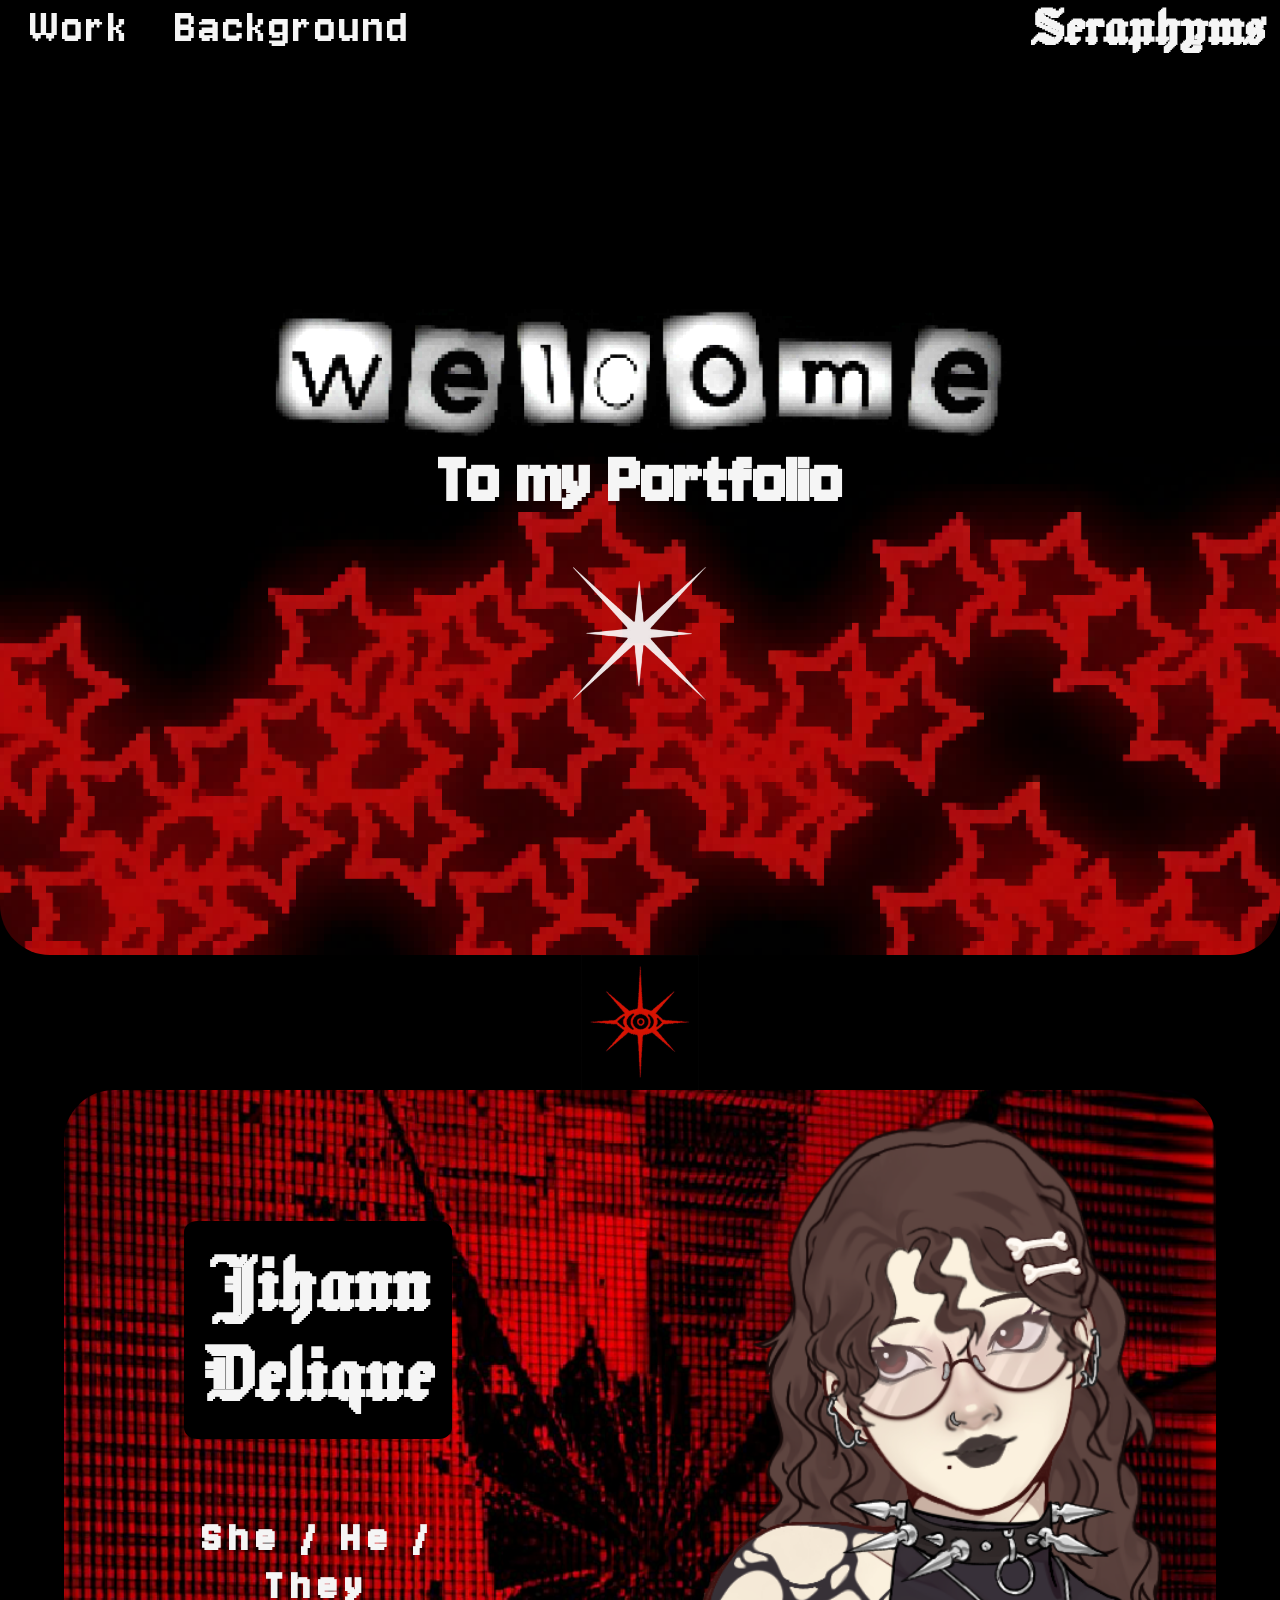
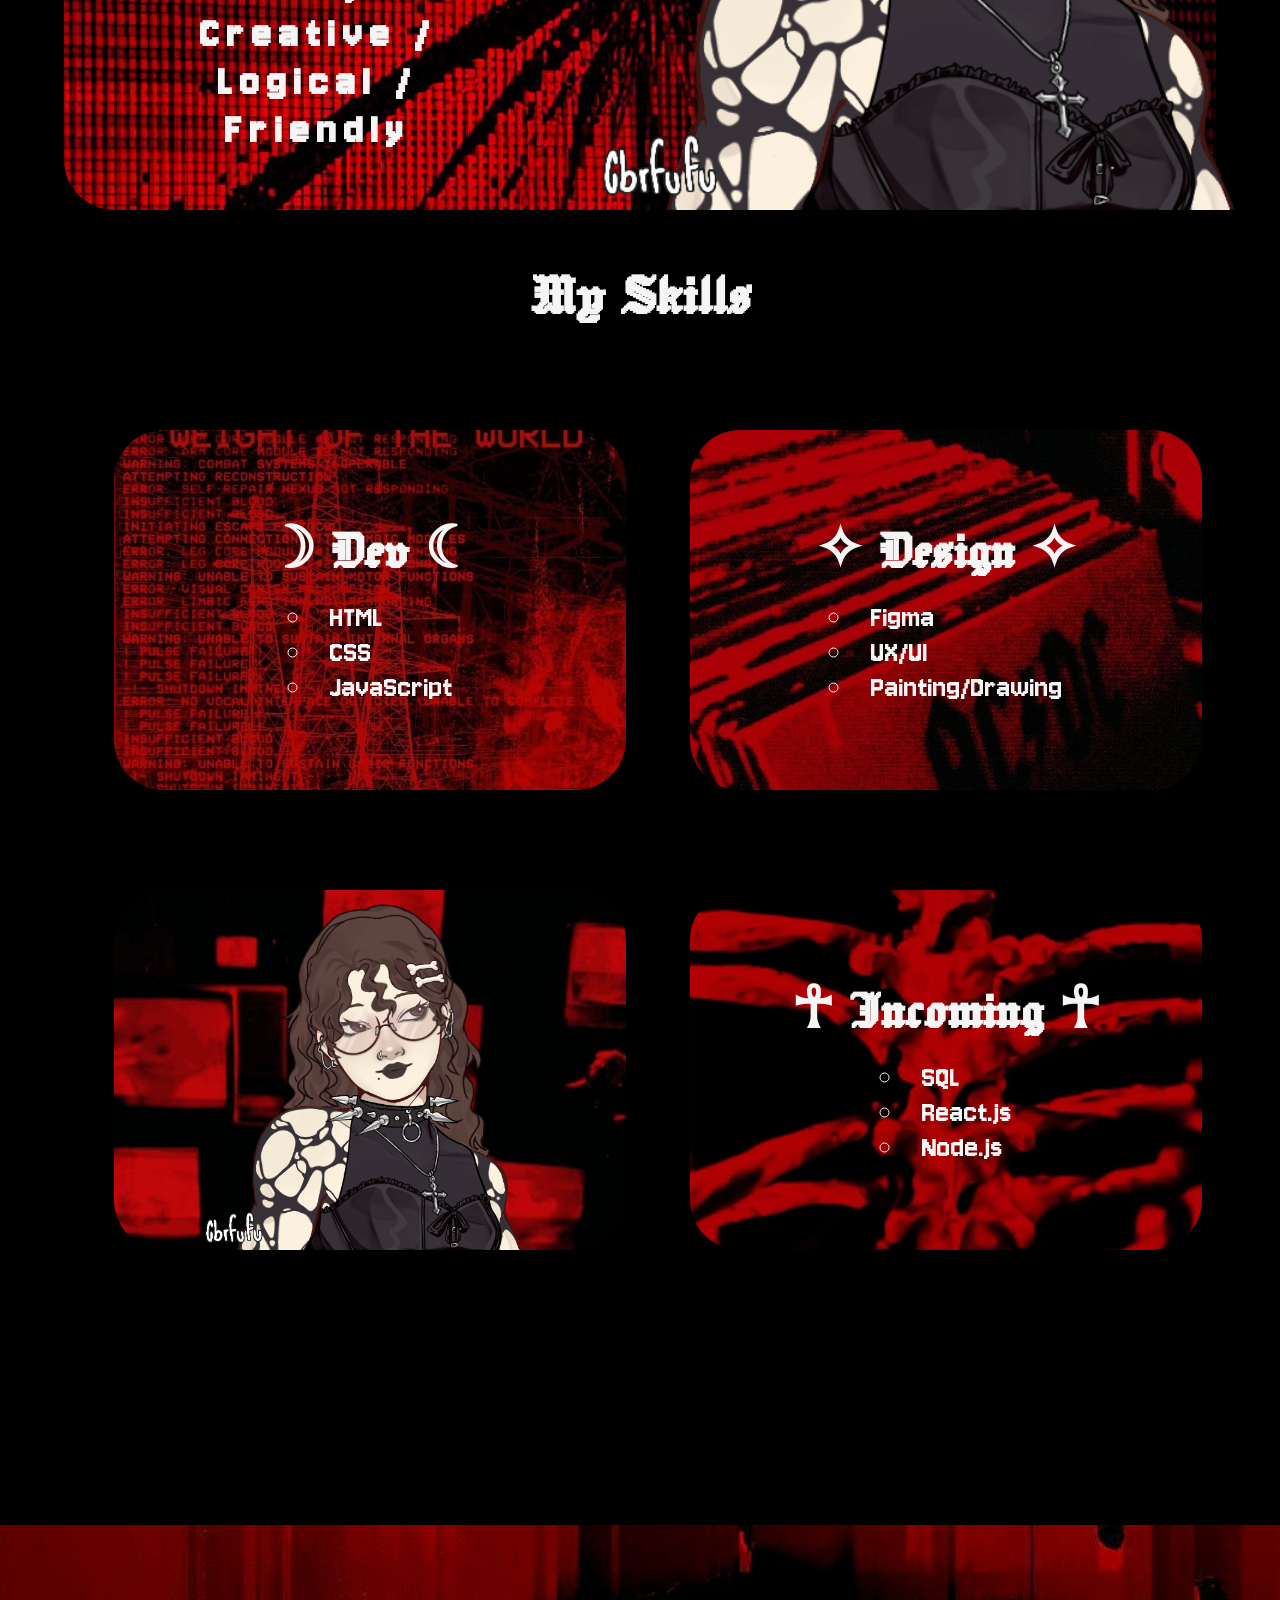
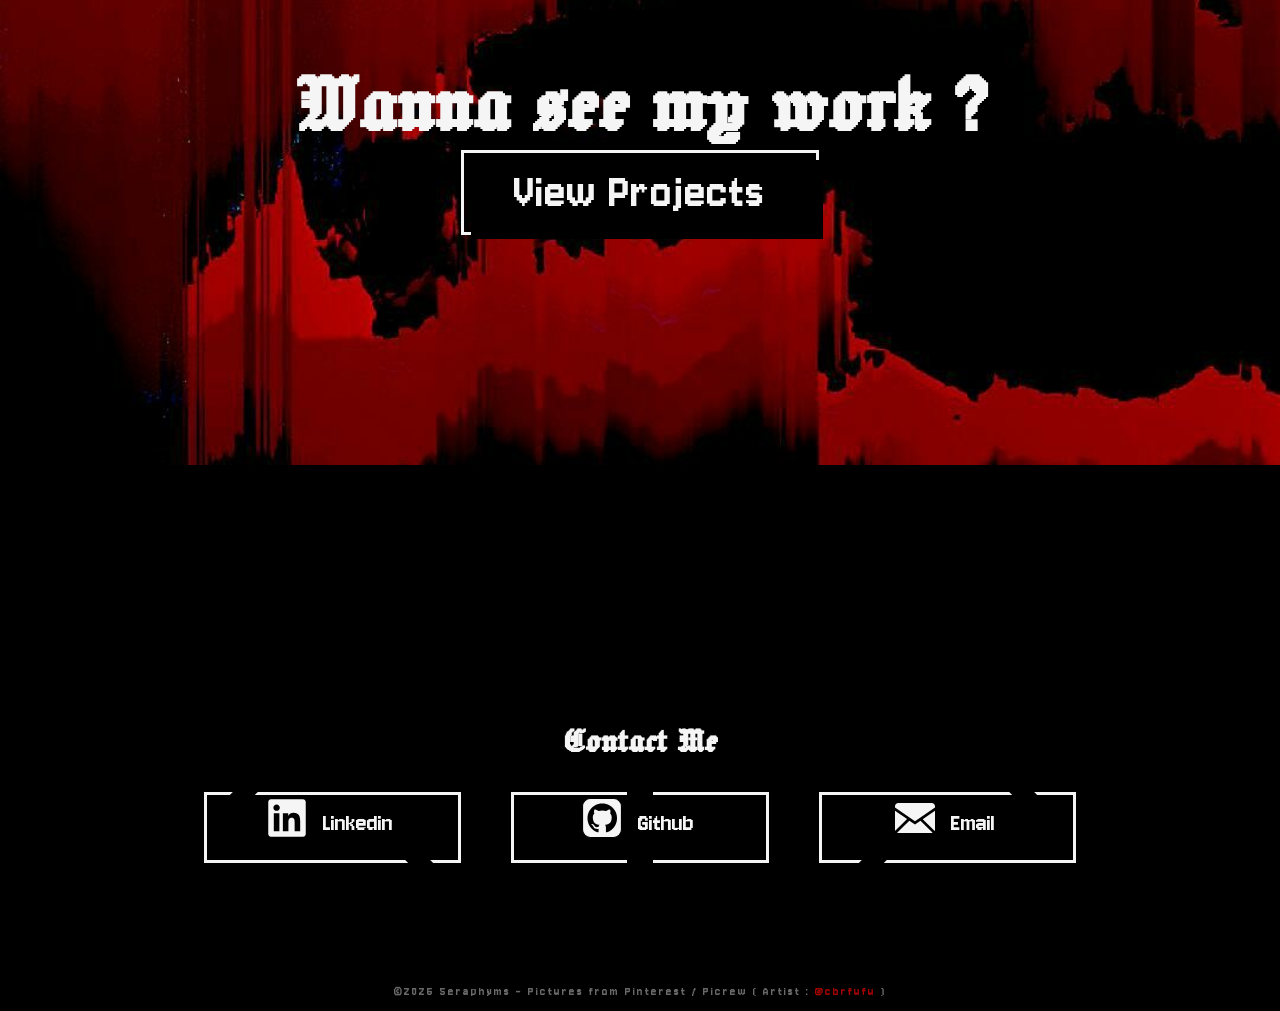
==== home.html @ a2254090 "Well its been a time" ====
<!DOCTYPE html>
<html lang="en">
<head>
    <meta charset="UTF-8">
    <meta name="viewport" content="width=device-width, initial-scale=1.0">
    <link rel="stylesheet" href="home.css">
    <link rel="shortcut icon" href="Img/Star.png" type="image/png">
    <link rel="preconnect" href="https://fonts.googleapis.com">
     <link rel="preconnect" href="https://fonts.gstatic.com" crossorigin>
    <link href="https://fonts.googleapis.com/css2?family=Jersey+10&family=Jersey+25&family=Tiny5&display=swap" rel="stylesheet">
    <title>Welcome</title>
</head>
<body>
    <nav>
        <div>
            <button class="nav-button">Work</button>
            <button class="nav-button">Background</button>
        </div>

        <h1>Seraphyms</h1>
    </nav>

    <section id="intro">
        <img src="Img/background/WelcomeV3.png" alt="">
        <h1>To my Portfolio</h1>
        <img id="star" src="Img/Star.png" alt="">
    </section>

    <div class="divider"></div>

    <section id="presentation">
        <div id="presentation-text">
            <h2>Jihann Delique</h2>
            <h3>She / He / They </h3>
            <h3>Creative / Logical / Friendly</h3>
        </div>
        <div id="presentation-image">
            <img src="Img/MoiV1.png" alt="">
        </div>
    </section>
    
    <section id="skills">
            <h2>My Skills</h2>
            <div id="mySkills">
            <div class="container">

                <h3>☽ Dev ☾</h3>
                <ul>
                    <li>HTML</li>
                    <li>CSS</li>
                    <li>JavaScript</li>
                </ul>

            </div>
            <div class="container">
                <h3>✧ Design ✧</h3>
                <ul>
                    <li>Figma</li>
                    <li>UX/UI</li>
                    <li>Painting/Drawing</li>
                </ul>

            </div>

            <div class="container">
                <img src="Img/MoiV2.png" alt="">
            </div>
            <div class ="container">
                <h3>☥ Incoming ☥</h3>
                <ul>
                    <li>SQL</li>
                    <li>React.js</li>
                    <li>Node.js</li>
                </ul>
            </div>
    </section>
    
    <section id="work">
        <div>
        <h2>Wanna see my work ?</h2>
        <button type="button" class="work-btn" onclick="window.location.href='work.html'">View Projects</button>
        </div>
    </section>

    <section id="contact">
        <h2>Contact Me</h2>
        <div id="contact-div">

        <a href="" class="contact-btn">
            <img src="Img/Linkedin.svg"></img>
        Linkedin
        </a>

        <a href="" class="contact-btn">
            <img src="Img/Github.svg"></img>
        Github
        </a>

        <a href="" class="contact-btn">
            <img src="Img/Email.svg"></img>
        Email
        </a>
        </div>
    </section>

    <footer>
    <p>©2026 Seraphyms - Pictures from Pinterest / Picrew ( Artist : <a href="https://www.instagram.com/cbrfufu/?hl=fr" target="_blank">@cbrfufu</a> )</p>
    </footer>
</body>
</html>
---- home.css ----
@import url('https://fonts.googleapis.com/css2?family=Barrio&family=Rubik+80s+Fade&display=swap');
@import url('https://fonts.googleapis.com/css2?family=Jim+Nightshade&display=swap');
@import url('https://fonts.googleapis.com/css2?family=Jersey+10&display=swap');
@import url('https://fonts.googleapis.com/css2?family=Iceberg&display=swap');
@import url('https://fonts.googleapis.com/css2?family=Jacquard+24&display=swap');


html, body{
    background-color: black;
    color: #f5f5f5;
    font-family: "Jacquard 24", sans-serif;
    padding: 0%;
    margin: 0%;
     font-size: 2vw;
}

/*Diviseur*/
.divider{
    height: 15vh;
    background-image: url(Img/background/starry.jpg);
    background-position: center center;
    background-size: contain;
    background-repeat: no-repeat;
}


/*Nav*/
nav{
    height: 5vh;
    display: flex;
    justify-content: space-between;
    align-items: center;
    padding: 5px 15px;
}

nav h1{
    font-size: 60px;
}

nav div{
    display: flex;
    gap: 20px;
    align-items: center;
}

.nav-button{
  font-size: 50px;
  font-family: "Jersey 10", sans-serif;
  color: #f5f5f5;
  letter-spacing: 3px;
  padding: 3px 10px 3px 15px;
  border:none;
  cursor: pointer;
  position: relative;
  background-color: rgba(0, 0, 0, 0);
  &:hover {
    animation: pulse 0.2s;
    color: #a10202;
}
}

/*Introduction*/
    #intro{
        display: flex;
        flex-direction: column;
        align-items: center;
        justify-content: center;
        height: 100vh;
        background-image: url(Img/background/StarWaves.png);
        background-repeat:repeat-x;
        background-size: auto 70%;   /* largeur 100%, hauteur 50% */
        background-position: bottom center; /* collé en bas */
        border-radius:0 0 50px 50px ;
    }

    #intro h1{
        font-size:6vw;
        margin: 0;
        font-family: "Jersey 10", sans-serif;
    }

    #intro img:first-child{
        height: auto;
        width: 60vw;
        margin-bottom: 0;
        filter: brightness(250%);
    }
    #star{
        width: 15vh;
        margin-top: 5vh;
        height: auto;
        filter: opacity(90%);
        animation: rotation 7s linear infinite;
    }
    
    @keyframes rotation {
        from {
            transform: rotate(0deg);
        }
        to {
            transform: rotate(360deg);
        }
    }

/*Presentation*/
#presentation{
    display: flex;
    align-items: center;
    justify-content: space-between;
    height: 80vh;
    background-image: url(/Img/background/BrokenGlass.png);
    background-size: cover;
    border-radius:50px;
    padding: 0%;
    margin: 0 5% 5vh 5%;
}

#presentation-text{
    padding: 50px;
    margin: 70px;
    text-align: center;
}

#presentation-text h2{
    font-size: 7vw;
    background-color: black;
    padding: 1.5vw;
    padding-right: 1.5vw;
    border-radius: 5%;
}

#presentation-text h3{
    font-size: 3.5vw;
    margin: 0;
    font-family: "Jersey 10", sans-serif;
    letter-spacing: 8px;
  /*  -webkit-text-stroke: #1a1a1a;
    -webkit-text-stroke-width: 5px;
*/
}

#presentation-image{
    display: flex;
        
}

#presentation-image img{
    width: auto;
    height: 80vh;
    border-radius: 50px;
}

/*Skilsssssss*/
#skills{
    text-align: center;
}

#skills h2{
    font-size: 5vw;
    padding-bottom: 0%;
}

#mySkills{
    display:grid;
    justify-content: center;
    align-items: center;
    grid-template-columns: 45vw 45vw;
}

.container{
    display:flex;
    flex-direction: column;
    justify-content: center;
    align-items: center;
    margin: 50px;
    width: 40vw;
    height: 40vh;
    border-radius: 50px;
    background-image: url(Img/background/BonesV3.jpg);
    background-repeat: no-repeat;
    background-size: cover;
}

.container h3{
    font-size: 4.5vw;
    margin: 0;
    margin-bottom: 2vh;
}

.container ul{
    list-style:circle inside;
    padding: 0;
    margin: 0;
    font-size: 2.5vw;
    text-align: left;
    font-family: "Jersey 10", sans-serif;
}

.container img{
    width: auto;
    height: 40vh;
}

.container:first-of-type{
    background-image: url(Img/background/ManBug.jpg);
    text-align: right;
}

.container:nth-of-type(2){
    background-image: url(Img/background/ACDC.jpg);
}

.container:nth-of-type(3){
    background-image: url(Img/background/tv.jpg);
    background-color: none;
}

/*Workkk*/
#work{
    display: flex;
    align-items: center;
    justify-content: center;
    background-image: url(Img/background/glitchy\ backlground.jpg);
    background-position: center bottom;
    background-size: cover;
    height:60vh;
    width: 100vw;
    margin-top: 25vh;
    margin-bottom: 25vh;
}

#work div{
    display: flex;
    flex-direction: column;
    align-items: center;
    height: 30vh;
    width: 70vw;
}

#work h2 {
    font-size: 7vw;
    margin: 0;
}

.work-btn {
  font-size: 50px;
  font-family: "Jersey 10", sans-serif;
  color: #f5f5f5;
  font-weight: 200;
  letter-spacing: 1px;
  padding: 13px 50px 13px;
  outline: 0;
  border: 3px solid #f5f5f5;
  cursor: pointer;
  position: relative;
  z-index: 1;
  background-color: rgba(0, 0, 0, 0);
  &::after {
    content: "";
    background-color: #000000;
    width: 100%;
    z-index: -1;
    position: absolute;
    height: 100%;
    top: 7px;
    left: 7px;
    transition: 0.2s;
  }
  &:hover::after {
    top: -7px;
    left: -7px;
  }
}






/*Contact !!*/
#contact{
    display: flex;
    flex-direction: column;
    align-items: center;
}

#contact-div{
    width: 100vw;
    height: 20vh;
    display: flex;
    justify-content: center;
    gap: 50px;
}


.contact-btn {
  position: relative;
  background: none;
  height: 50px;
  width: 200px;
  color: #f5f5f5;
  text-align: center;
  text-decoration: none;
  font-family: "Jersey 10", sans-serif;
  border: 3px solid #f5f5f5;
  padding: 0.3em 1em;
  &::before {
    content: "";
    display: block;
    position: absolute;
    width: 10%;
    background: #000000;
    height: 0.3em;
    right: 80%;
    top: -0.25em;
    transform: skewX(-45deg);
    -webkit-transition: all 0.45s cubic-bezier(0.86, 0, 0.07, 1);
    transition: all 0.45s cubic-bezier(0.86, 0, 0.07, 1);
  }
  &::after {
    content: "";
    display: block;
    position: absolute;
    width: 10%;
    background: #000000;
    height: 0.3em;
    left: 80%;
    bottom: -0.25em;
    transform: skewX(45deg);
    -webkit-transition: all 0.45 cubic-bezier(0.86, 0, 0.07, 1);
    transition: all 0.45s cubic-bezier(0.86, 0, 0.07, 1);
  }
  &:hover {
    color: #a10202;
    &::before {
      right: 15%;
    }
    &::after {
      left: 15%;
    }
  }
}

.contact-btn:nth-of-type(2){
    &::before {
        transform: skewX(0deg);
        right :45%;
     }
    &::after {
        transform: skewX(0deg);
        left: 45%;
      }
    &:hover {
        &::before {
          right: 15%;
        }
        &::after {
          left: 15%;
        }
      }
}

.contact-btn:last-of-type{
    &::before {
        transform: skewX(45deg);
        right :15%;
     }
    &::after {
        transform: skewX(-45deg);
        left: 15%;
      }
    &:hover {
        &::before {
          right: 80%;
        }
        &::after {
          left: 80%;
        }
      }
}


.contact-btn img {
  width: 40px;
  height: 40px;
  margin: -5px 10px -8px -5px;
}

/*footer :3 */ 
footer{
    display: flex;
    justify-content: center;
    font-size: 1.5vw;
}

footer p{
    color: #686868;
    font-family: "Jersey 10", sans-serif;
    font-size: 1vw;
    letter-spacing: 2px;
}

footer a{
    color: #a10202;
    text-decoration: none;
    &:hover {
        animation: pulse 1.5s infinite;
    }
}


/*Animations*/
@keyframes pulse {
    0% {
        transform: scale(1);
    }
    50% {
        transform: scale(1.1);
    }
    100% {
        transform: scale(1);
    }
}
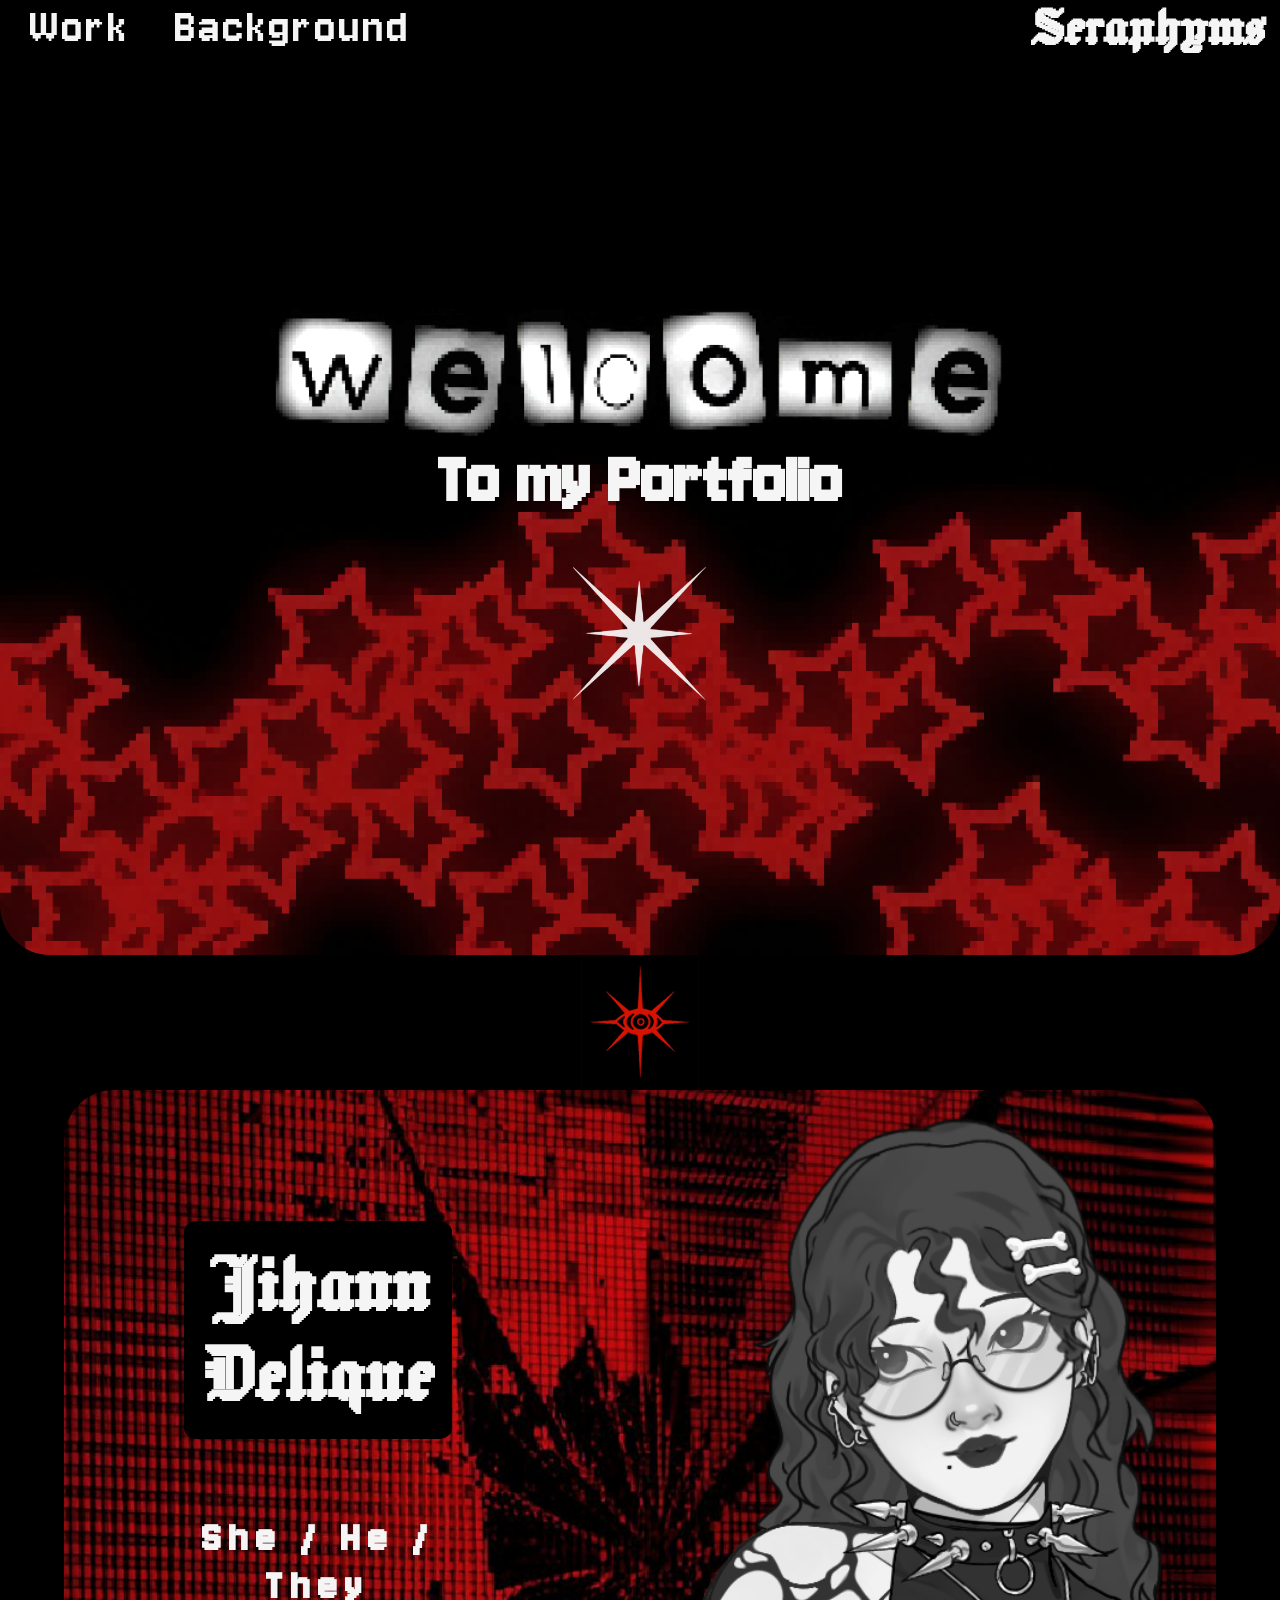
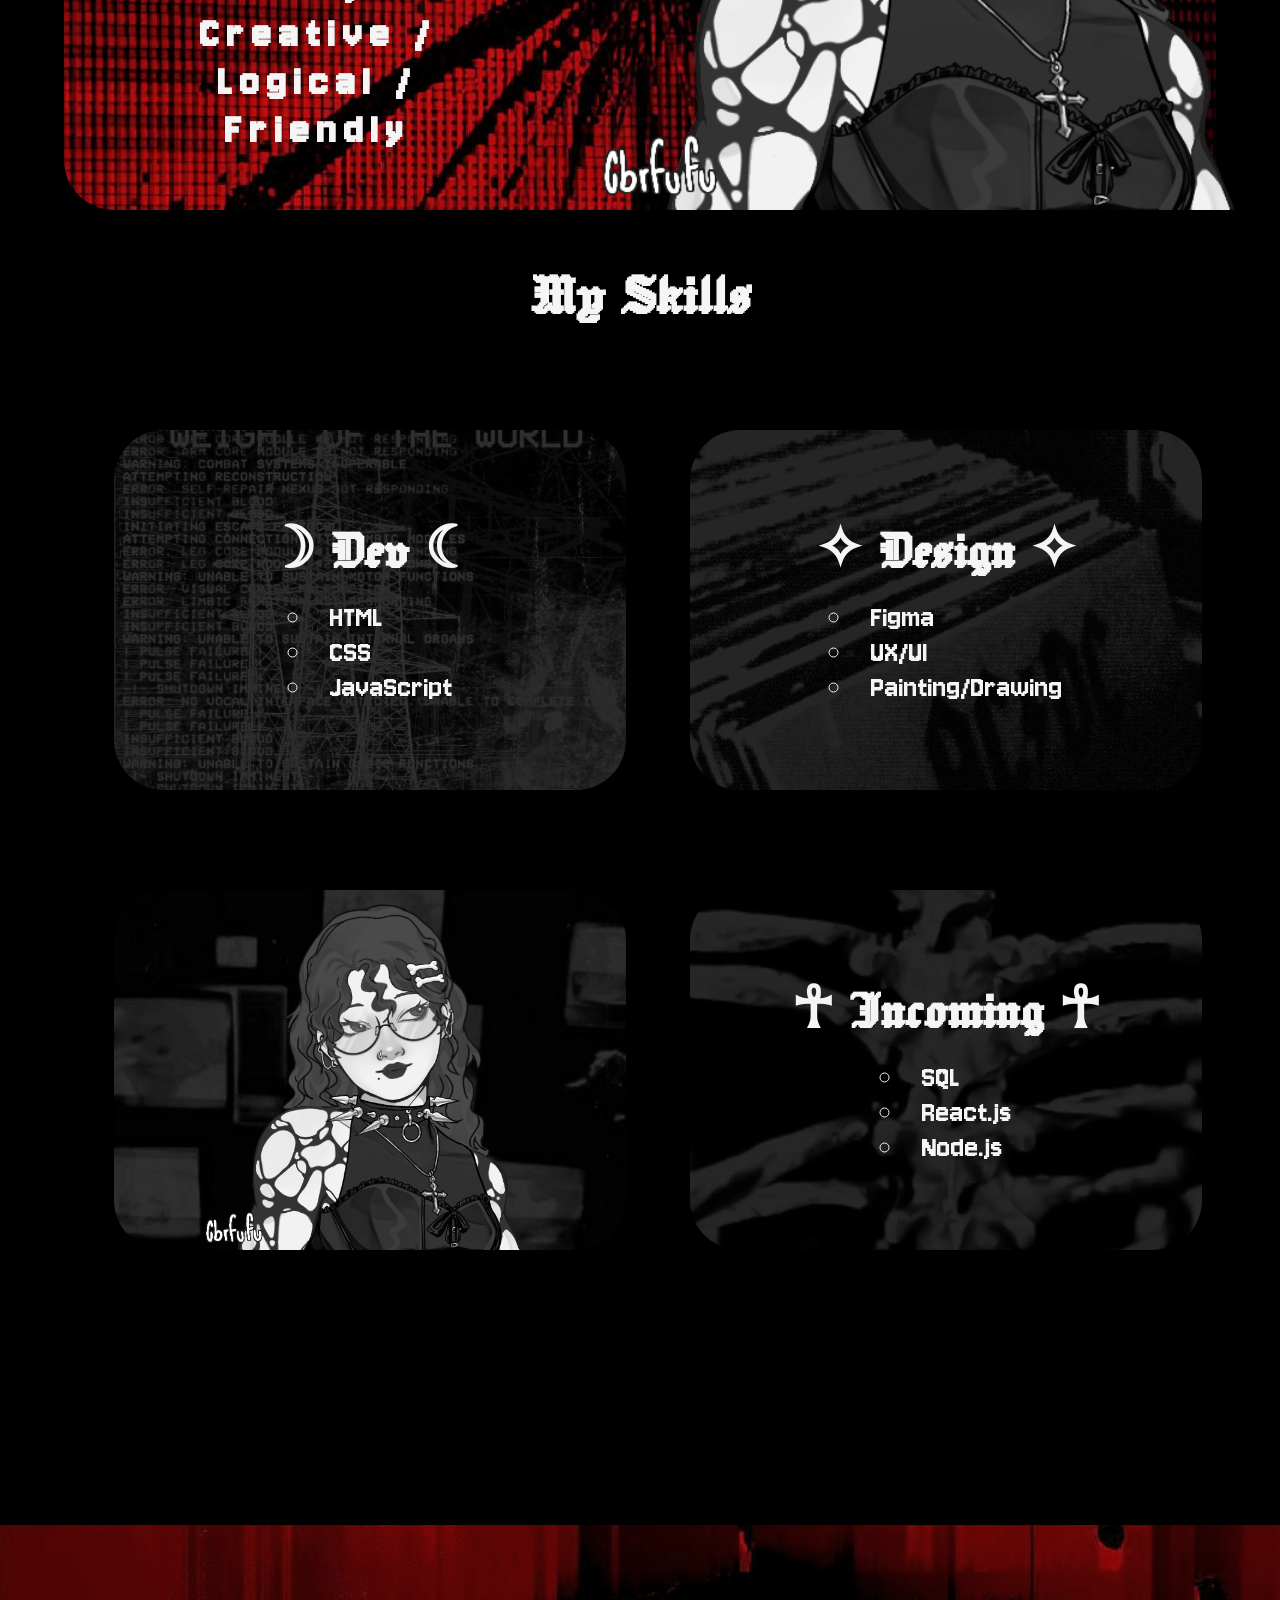
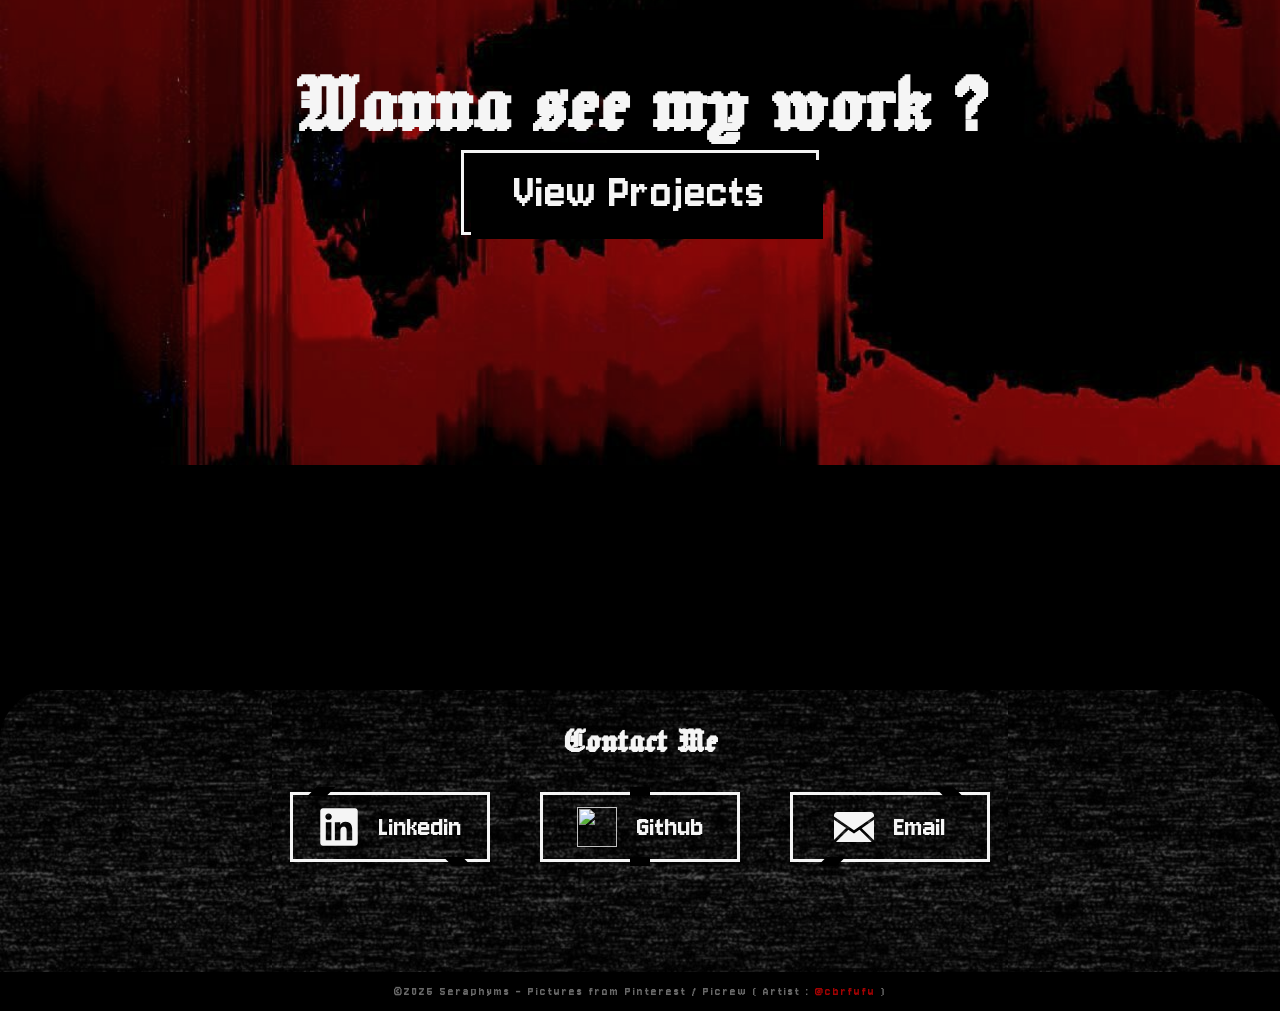
==== commit 3b6b044f: "ghv" ====
--- a/home.html
+++ b/home.html
@@ -7,6 +7,7 @@
     <link rel="shortcut icon" href="Img/Star.png" type="image/png">
     <link rel="preconnect" href="https://fonts.googleapis.com">
      <link rel="preconnect" href="https://fonts.gstatic.com" crossorigin>
+     <script src="home.js" defer></script>
     <link href="https://fonts.googleapis.com/css2?family=Jersey+10&family=Jersey+25&family=Tiny5&display=swap" rel="stylesheet">
     <title>Welcome</title>
 </head>
@@ -78,33 +79,49 @@
     <section id="work">
         <div>
         <h2>Wanna see my work ?</h2>
-        <button type="button" class="work-btn" onclick="window.location.href='work.html'">View Projects</button>
+        <button type="button" class="work-btn" id="work-button">View Projects</button>
         </div>
     </section>
 
     <section id="contact">
+        <div id="contact-div">
         <h2>Contact Me</h2>
-        <div id="contact-div">
+        <div id="contact-div-btn">
 
-        <a href="" class="contact-btn">
+        <button class="type1-btn"onclick="window.location.href='https://www.linkedin.com/in/jihann-delique/'">
             <img src="Img/Linkedin.svg"></img>
         Linkedin
-        </a>
+        </button>
 
-        <a href="" class="contact-btn">
-            <img src="Img/Github.svg"></img>
+        <button class="type1-btn mid" onclick="window.location.href='https://github.com/Seraphyms'">
+            <img src="Img/github.svg"></img>
         Github
-        </a>
+        </button>
 
-        <a href="" class="contact-btn">
+        <button class="type1-btn" onclick="window.location.href='mailto:jihann.delique@gmail.com'">
             <img src="Img/Email.svg"></img>
         Email
-        </a>
+        </button>
         </div>
     </section>
 
     <footer>
     <p>©2026 Seraphyms - Pictures from Pinterest / Picrew ( Artist : <a href="https://www.instagram.com/cbrfufu/?hl=fr" target="_blank">@cbrfufu</a> )</p>
     </footer>
+
+    <!--Notif au dessus de tout-->
+    <section id="notification-section" class="hidden">
+        <div id="notification">
+            <div id="notification-nav">
+                <button class="close-btn">X</button>
+            </div>
+            <h1>Choose your version</h1>
+            <div id="work-btns-div">
+                <button class="type1-btn" onclick="window.location.href='workClassic.html'"><img src="Img/WorkV1.svg">Work V1</button>
+                <button class="type1-btn closed"><img src="Img/InProgress.svg" alt="">In progress..</button>
+            </div>
+        
+        </div>
+    </section>   
 </body>
 </html>
--- a/home.css
+++ b/home.css
@@ -62,6 +62,7 @@
 /*Introduction*/
     #intro{
         display: flex;
+        filter: grayscale(20%);
         flex-direction: column;
         align-items: center;
         justify-content: center;
@@ -106,6 +107,7 @@
 #presentation{
     display: flex;
     align-items: center;
+    filter: grayscale(20%);
     justify-content: space-between;
     height: 80vh;
     background-image: url(/Img/background/BrokenGlass.png);
@@ -147,11 +149,13 @@
 #presentation-image img{
     width: auto;
     height: 80vh;
+    filter: grayscale(100%);
     border-radius: 50px;
 }
 
 /*Skilsssssss*/
 #skills{
+    
     text-align: center;
 }
 
@@ -169,6 +173,7 @@
 
 .container{
     display:flex;
+    filter:grayscale(100%);
     flex-direction: column;
     justify-content: center;
     align-items: center;
@@ -218,6 +223,7 @@
 /*Workkk*/
 #work{
     display: flex;
+    filter: grayscale(20%);
     align-items: center;
     justify-content: center;
     background-image: url(Img/background/glitchy\ backlground.jpg);
@@ -272,11 +278,6 @@
   }
 }
 
-
-
-
-
-
 /*Contact !!*/
 #contact{
     display: flex;
@@ -285,7 +286,18 @@
 }
 
 #contact-div{
+    display: flex;
+    flex-direction: column;
+    align-items: center;
+    background-image: url("/Img/background/snowtv.jpg");
+    background-repeat: repeat;
+    background-position: center center;
     width: 100vw;
+    border-radius: 50px 50px 0px 0px;
+}
+
+#contact-div-btn{
+    width: 100%;
     height: 20vh;
     display: flex;
     justify-content: center;
@@ -293,17 +305,20 @@
 }
 
 
-.contact-btn {
+.type1-btn{
   position: relative;
+  display: flex;
+  align-items: center;
+  justify-content: center;
   background: none;
-  height: 50px;
+  height: 70px;
   width: 200px;
   color: #f5f5f5;
   text-align: center;
   text-decoration: none;
   font-family: "Jersey 10", sans-serif;
+  font-size: 30px;
   border: 3px solid #f5f5f5;
-  padding: 0.3em 1em;
   &::before {
     content: "";
     display: block;
@@ -341,7 +356,7 @@
   }
 }
 
-.contact-btn:nth-of-type(2){
+.mid{
     &::before {
         transform: skewX(0deg);
         right :45%;
@@ -360,7 +375,7 @@
       }
 }
 
-.contact-btn:last-of-type{
+.type1-btn:nth-of-type(3), .closed{
     &::before {
         transform: skewX(45deg);
         right :15%;
@@ -380,10 +395,11 @@
 }
 
 
-.contact-btn img {
+.type1-btn img {
   width: 40px;
   height: 40px;
-  margin: -5px 10px -8px -5px;
+  margin-right: 20px;
+ 
 }
 
 /*footer :3 */ 
@@ -420,4 +436,59 @@
     100% {
         transform: scale(1);
     }
+}
+
+
+/*Notification!*/
+#notification-section{
+    position: fixed;
+    top: 0;
+    left: 0;
+    width: 100vw;
+    height: 100vh;
+    background-color: rgb(0, 0, 0, 0.8);
+    display: flex;
+    justify-content: center;
+    align-items: center;
+    z-index: 1000;
+}
+
+#notification{
+    display: flex;
+    background-color: #0f0f0f;
+    flex-direction: column;
+    justify-content:space-between;
+    height: 30vh;
+    width: 50vw;
+}
+
+#work-btns-div{
+    display: flex;
+    justify-content: space-around;
+}
+
+#work-btns-div button{
+    margin-top: 3vh;
+    height: 10vh;
+    width: 20vw;
+    font-size: 50px;
+    &::after {
+        background-color: #0f0f0f;
+    };
+    &::before {
+        background-color: #0f0f0f;
+    };
+    &:hover {
+        color: #f5f5f5;
+    };
+}
+
+.closed {
+    pointer-events: none;
+    filter: brightness(50%);
+}
+
+/*Hidden*/
+.hidden {
+    display: none!important;
 }
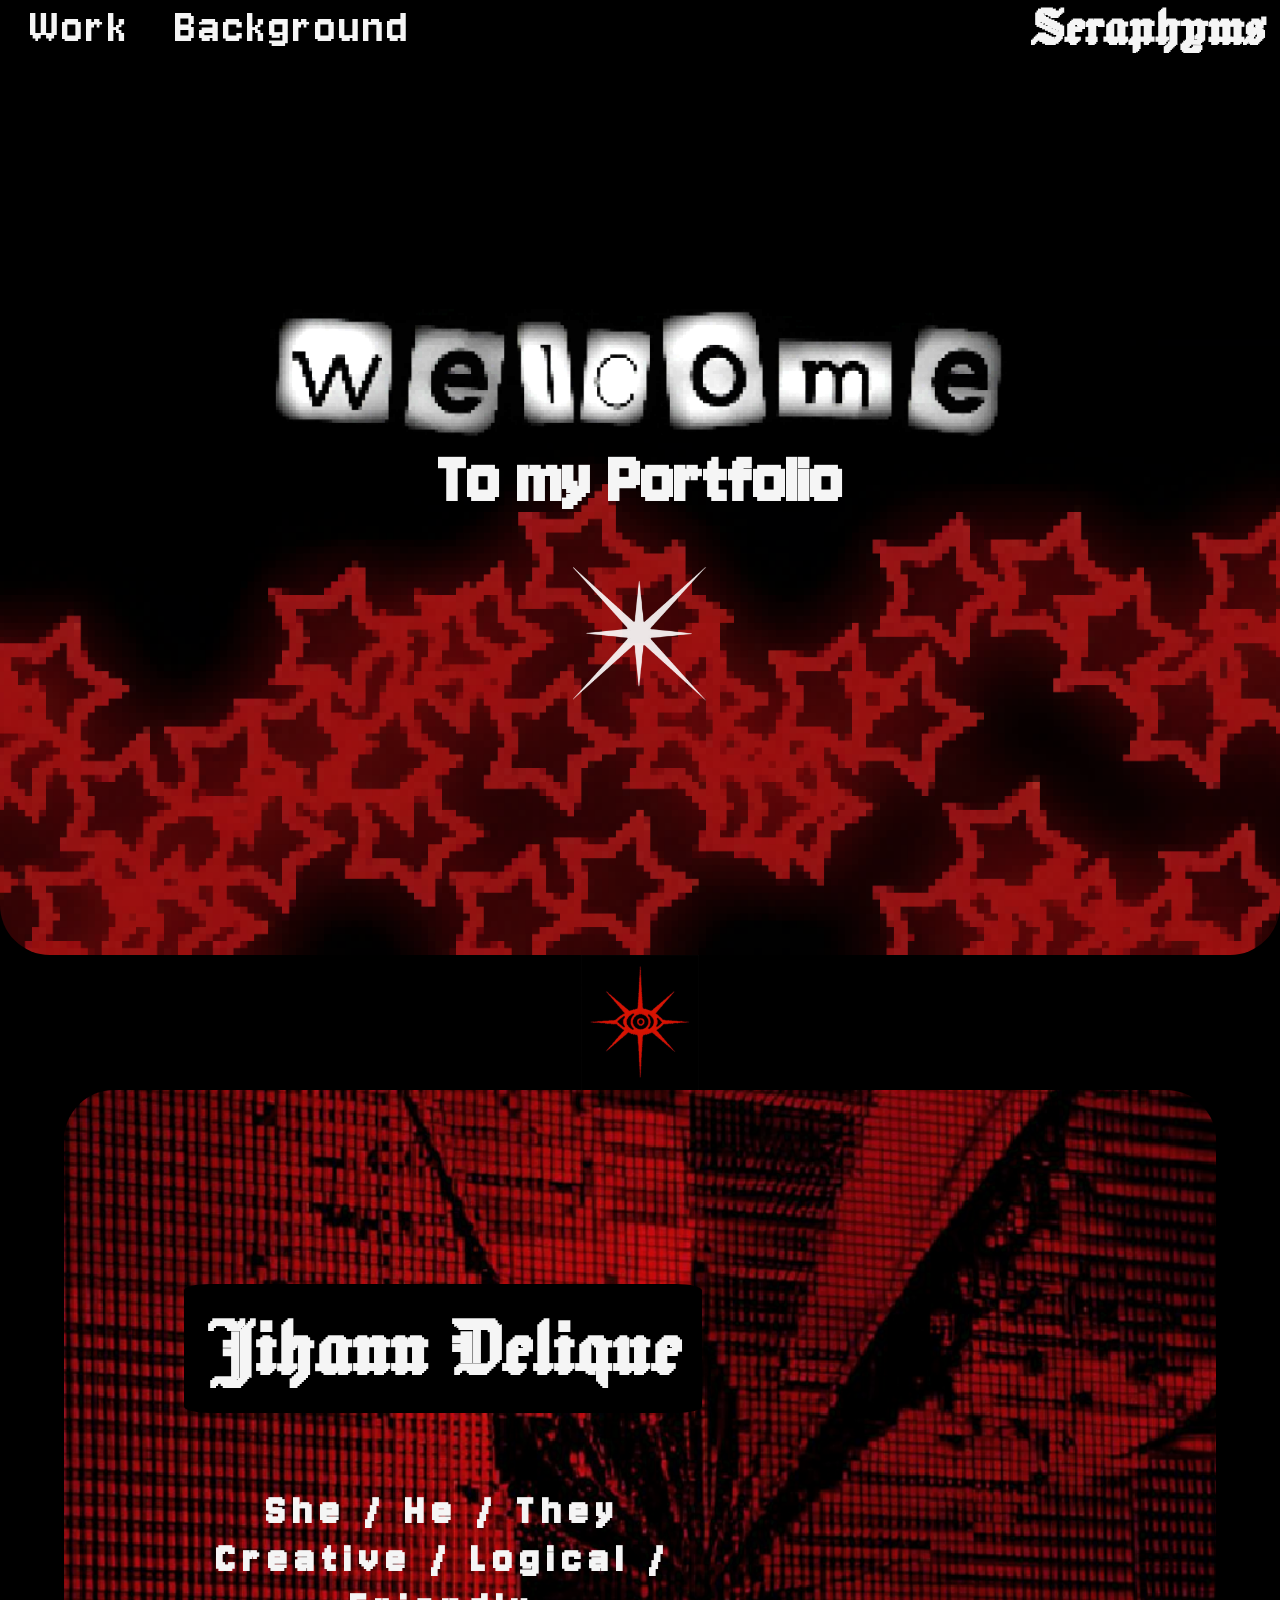
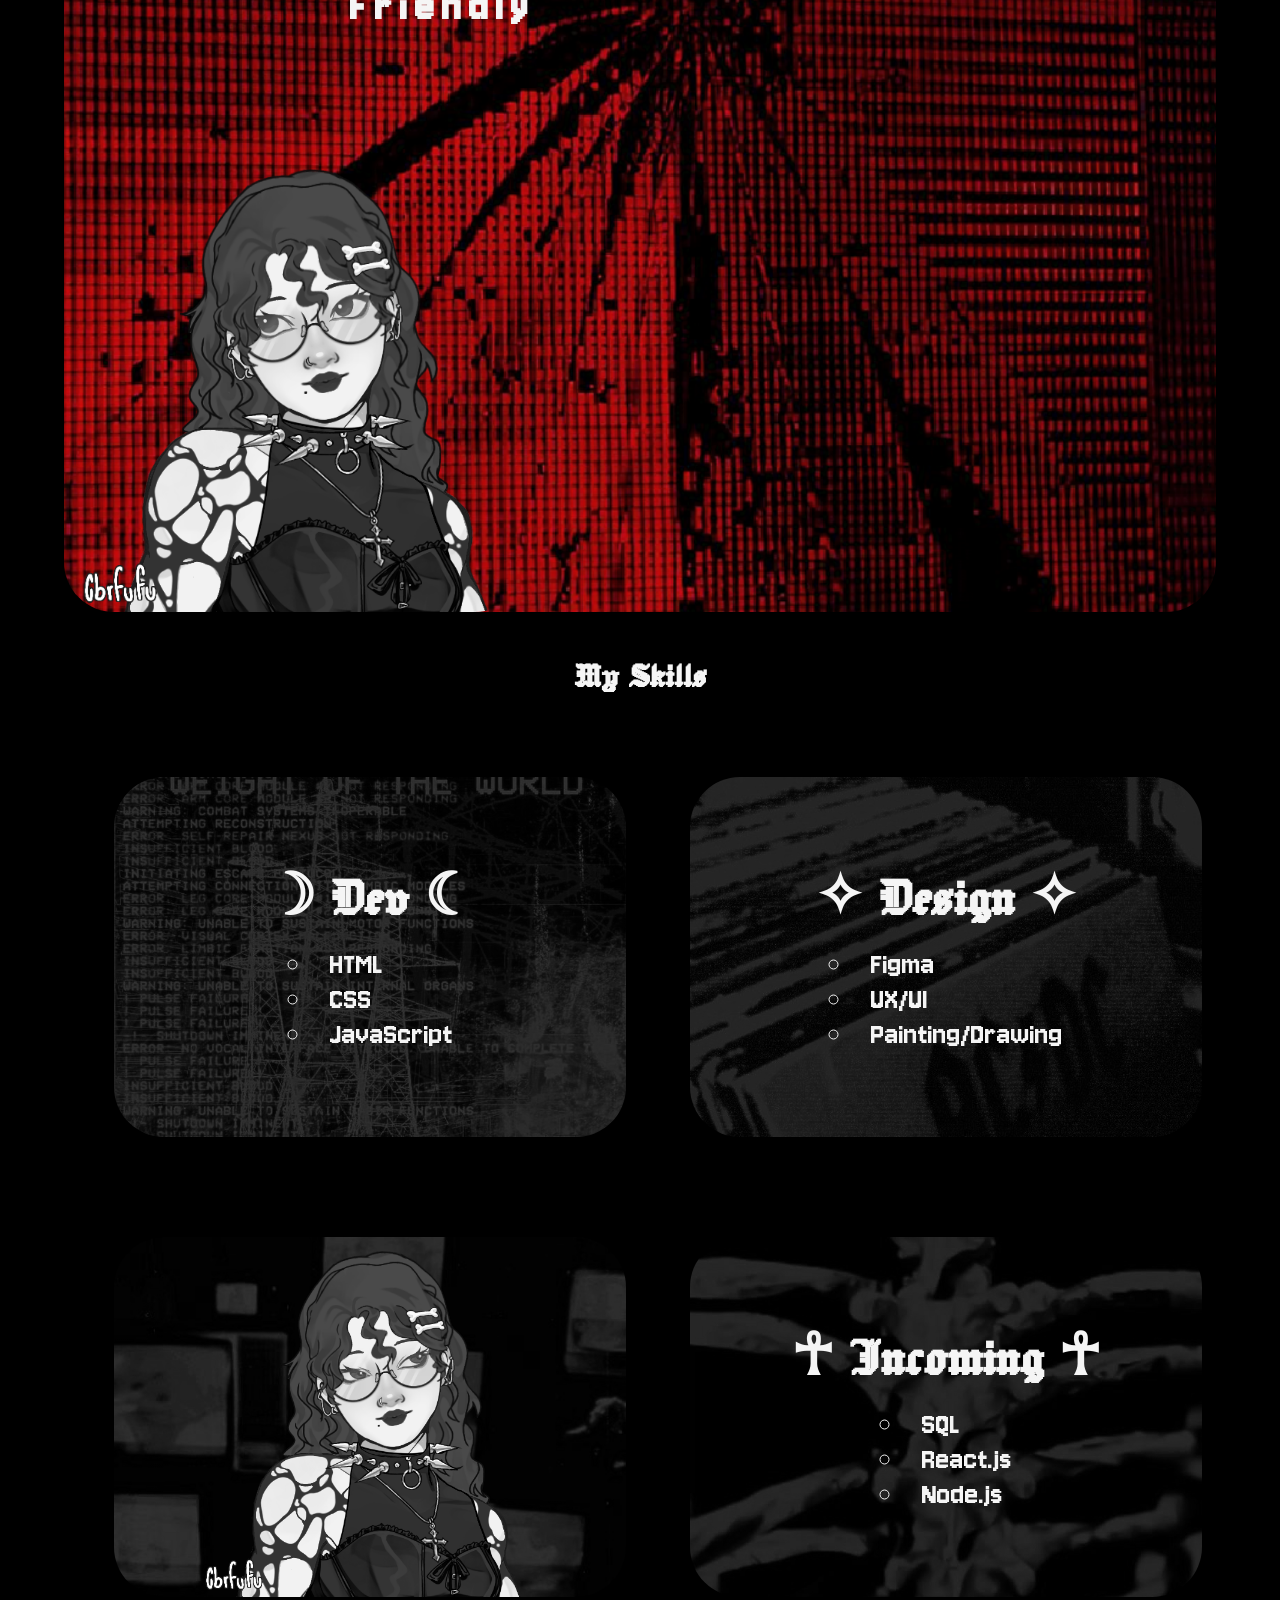
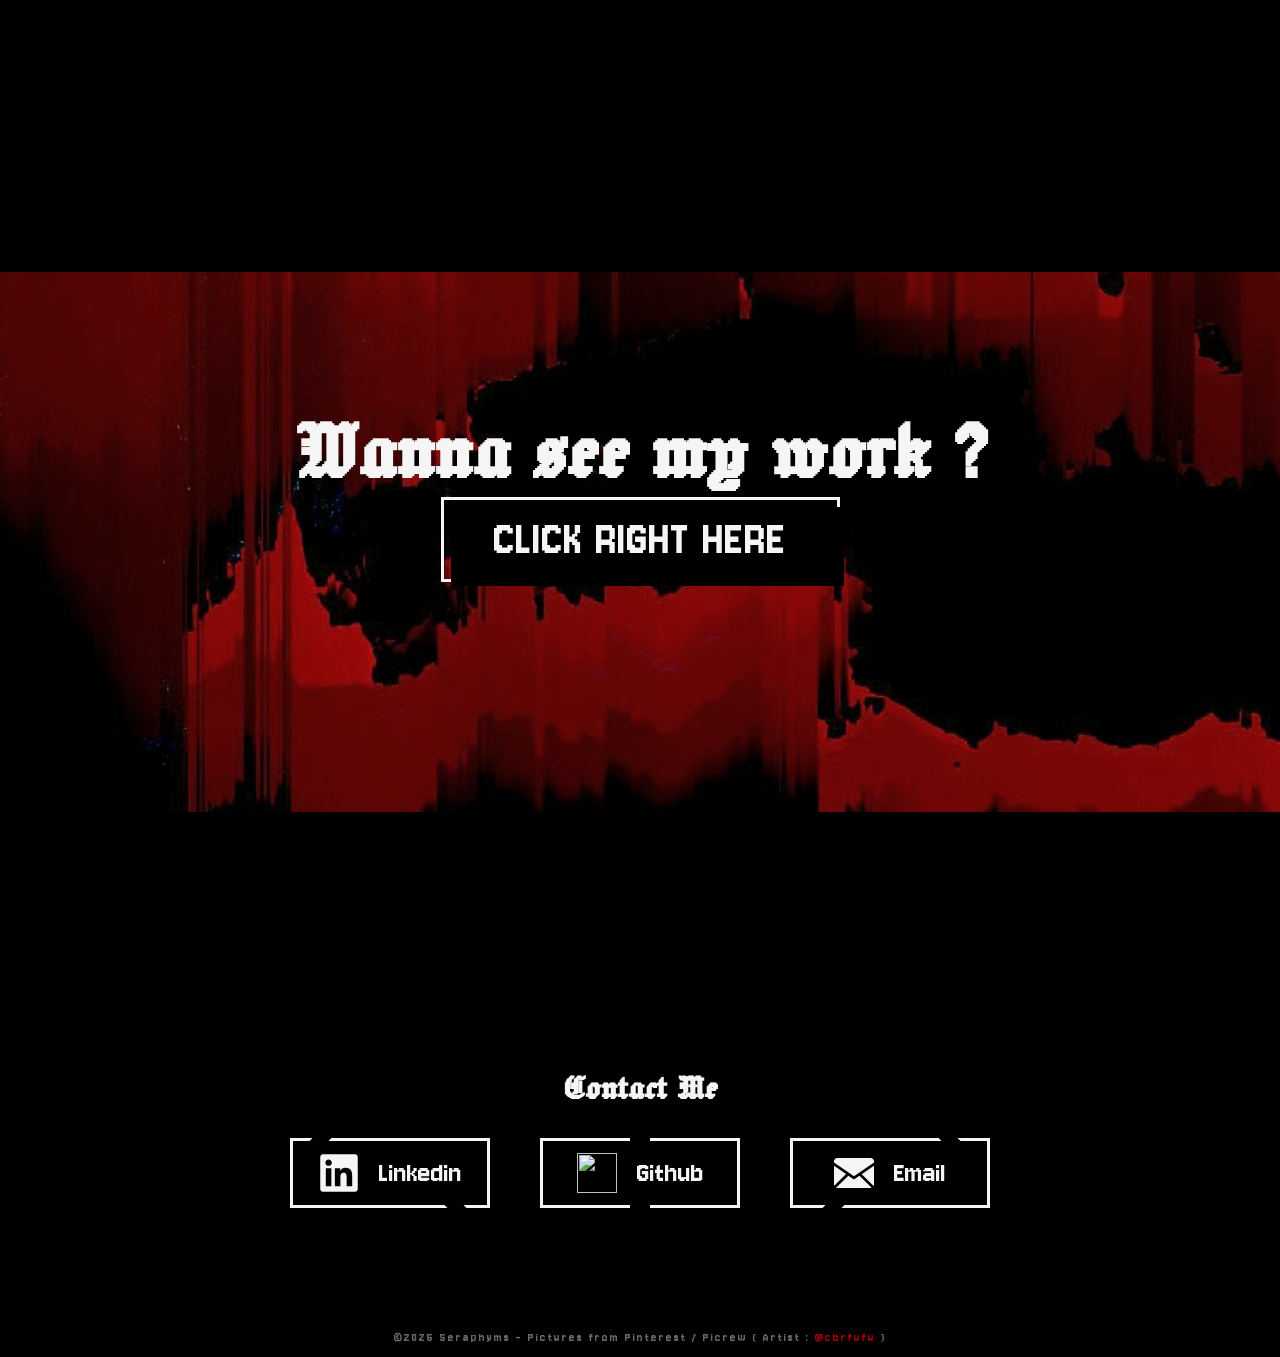
==== commit 21de71d5: "push" ====
--- a/home.html
+++ b/home.html
@@ -35,9 +35,9 @@
             <h3>She / He / They </h3>
             <h3>Creative / Logical / Friendly</h3>
         </div>
-        <div id="presentation-image">
+        
             <img src="Img/MoiV1.png" alt="">
-        </div>
+        
     </section>
     
     <section id="skills">
@@ -79,7 +79,7 @@
     <section id="work">
         <div>
         <h2>Wanna see my work ?</h2>
-        <button type="button" class="work-btn" id="work-button">View Projects</button>
+        <button type="button" class="work-btn" id="work-button">CLICK RIGHT HERE</button>
         </div>
     </section>
 
--- a/home.css
+++ b/home.css
@@ -106,13 +106,15 @@
 /*Presentation*/
 #presentation{
     display: flex;
-    align-items: center;
+    flex-wrap: wrap;
+    align-items: center;
+    justify-content: center;
     filter: grayscale(20%);
     justify-content: space-between;
-    height: 80vh;
     background-image: url(/Img/background/BrokenGlass.png);
     background-size: cover;
     border-radius:50px;
+    height: auto;
     padding: 0%;
     margin: 0 5% 5vh 5%;
 }
@@ -120,6 +122,7 @@
 #presentation-text{
     padding: 50px;
     margin: 70px;
+    width: 45%;
     text-align: center;
 }
 
@@ -141,14 +144,14 @@
 */
 }
 
-#presentation-image{
+/*#presentation-image{
     display: flex;
         
-}
-
-#presentation-image img{
-    width: auto;
-    height: 80vh;
+}*/
+
+#presentation img{
+    width: 40%;
+    height: auto;
     filter: grayscale(100%);
     border-radius: 50px;
 }
@@ -160,7 +163,7 @@
 }
 
 #skills h2{
-    font-size: 5vw;
+    font-size:5;
     padding-bottom: 0%;
 }
 
@@ -289,9 +292,9 @@
     display: flex;
     flex-direction: column;
     align-items: center;
-    background-image: url("/Img/background/snowtv.jpg");
+    /*background-image: url("/Img/background/snowtv.jpg");
     background-repeat: repeat;
-    background-position: center center;
+    background-position: center center;*/
     width: 100vw;
     border-radius: 50px 50px 0px 0px;
 }
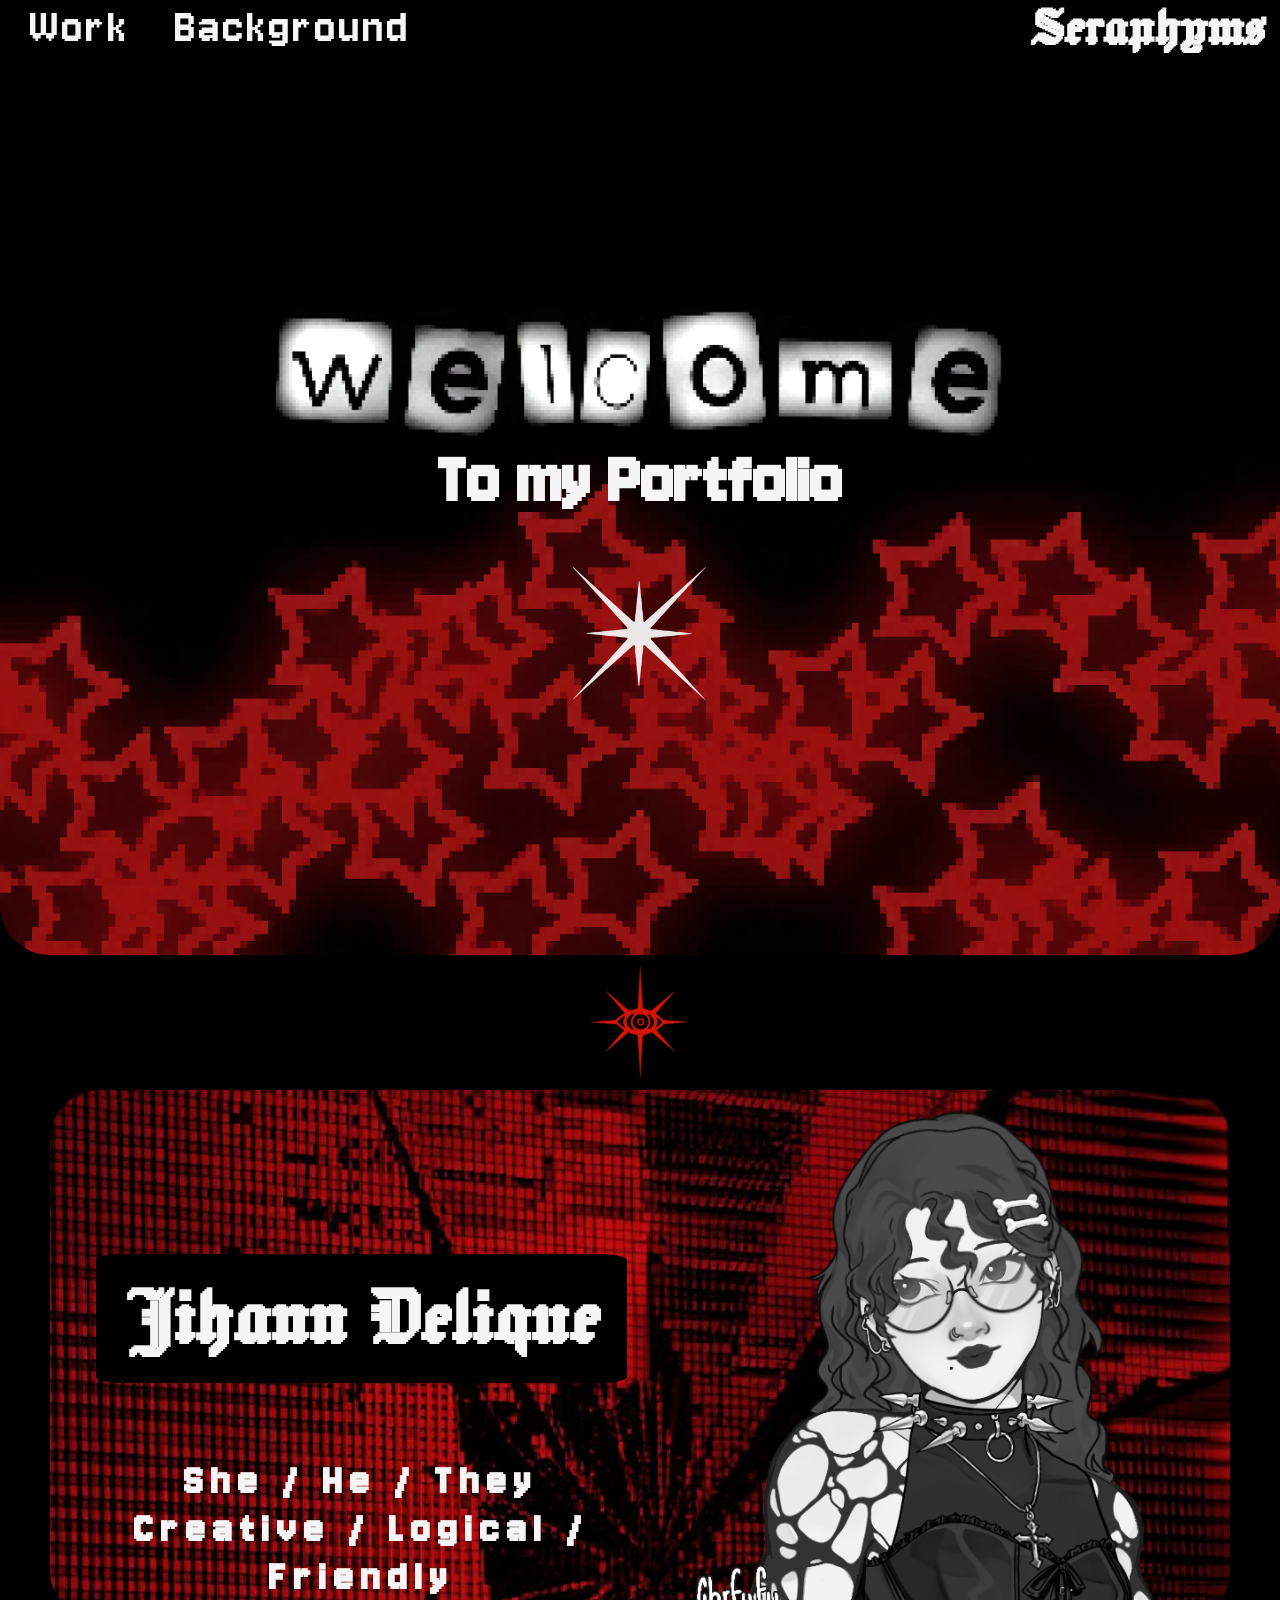
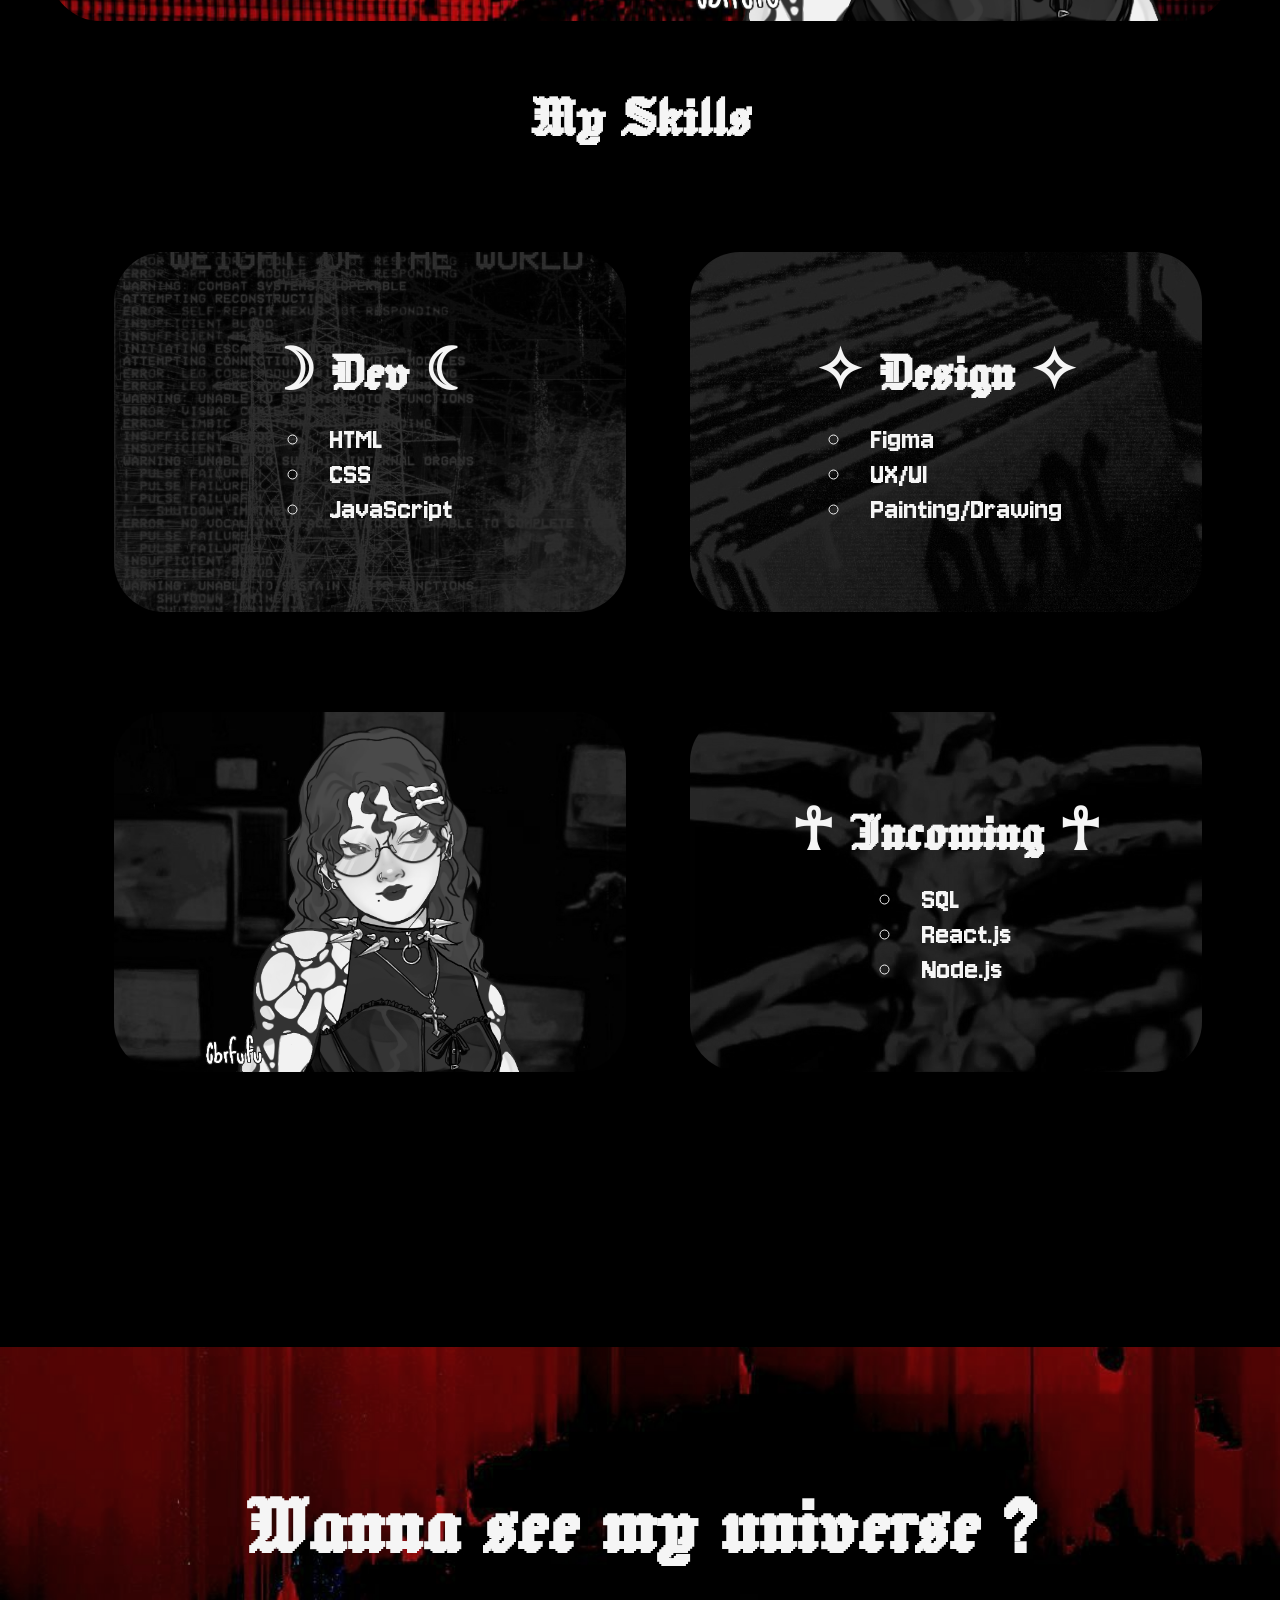
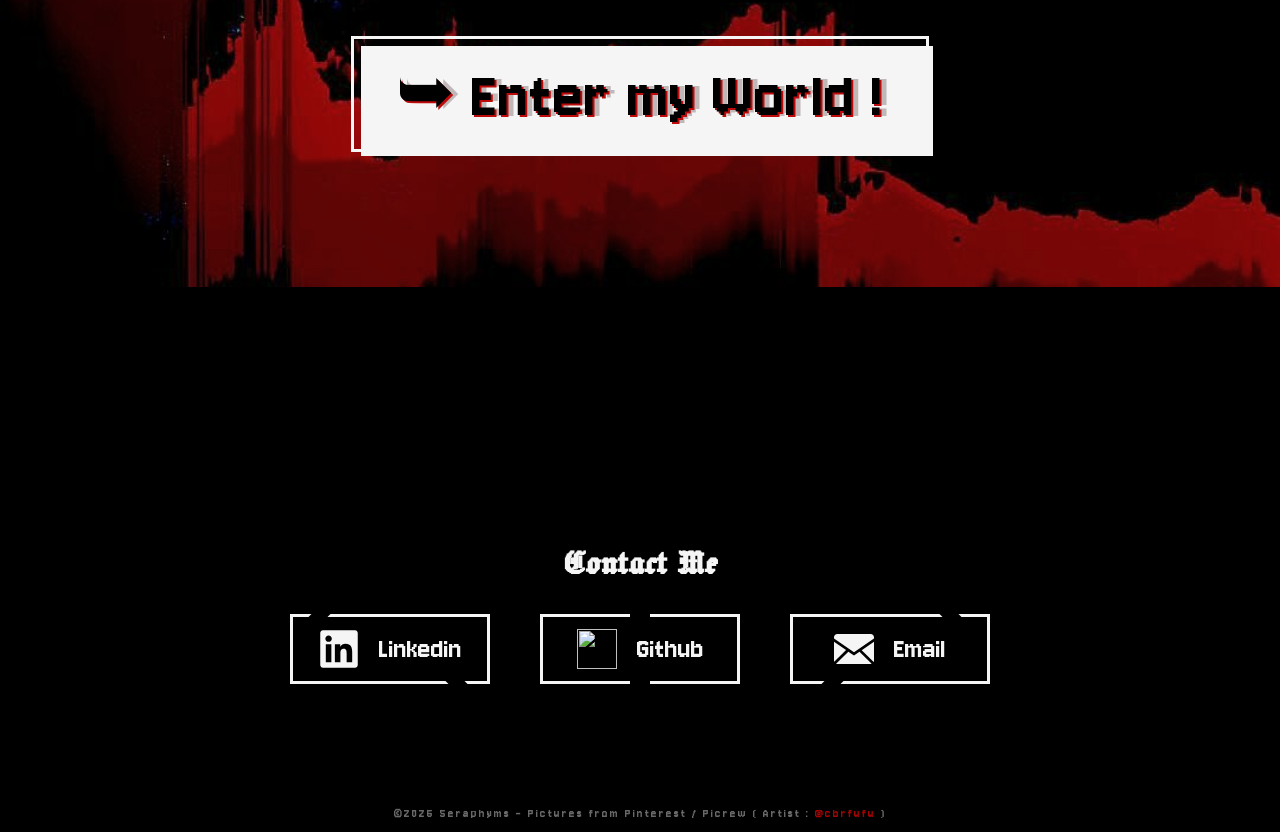
==== commit 6640b3af: "try V1" ====
--- a/home.html
+++ b/home.html
@@ -14,8 +14,8 @@
 <body>
     <nav>
         <div>
-            <button class="nav-button">Work</button>
-            <button class="nav-button">Background</button>
+            <a class="nav-button" href="workClassic.html">Work</a>
+            <a class="nav-button">Background</a>
         </div>
 
         <h1>Seraphyms</h1>
@@ -27,7 +27,7 @@
         <img id="star" src="Img/Star.png" alt="">
     </section>
 
-    <div class="divider"></div>
+    <div class="separator"></div>
 
     <section id="presentation">
         <div id="presentation-text">
@@ -78,8 +78,8 @@
     
     <section id="work">
         <div>
-        <h2>Wanna see my work ?</h2>
-        <button type="button" class="work-btn" id="work-button">CLICK RIGHT HERE</button>
+        <h2>Wanna see my universe ?</h2>
+        <button type="button" data-text="➥ Enter my World !" id="work-btn">➥Enter my World !</button>
         </div>
     </section>
 
@@ -88,12 +88,12 @@
         <h2>Contact Me</h2>
         <div id="contact-div-btn">
 
-        <button class="type1-btn"onclick="window.location.href='https://www.linkedin.com/in/jihann-delique/'">
+        <button class="type1-btn"onclick="window.open('https://www.linkedin.com/in/jihann-delique-3aa823350/', '_blank')">
             <img src="Img/Linkedin.svg"></img>
         Linkedin
         </button>
 
-        <button class="type1-btn mid" onclick="window.location.href='https://github.com/Seraphyms'">
+        <button class="type1-btn mid" onclick="window.open('https://github.com/Seraphyms/', '_blank')">
             <img src="Img/github.svg"></img>
         Github
         </button>
@@ -104,7 +104,7 @@
         </button>
         </div>
     </section>
-
+    
     <footer>
     <p>©2026 Seraphyms - Pictures from Pinterest / Picrew ( Artist : <a href="https://www.instagram.com/cbrfufu/?hl=fr" target="_blank">@cbrfufu</a> )</p>
     </footer>
@@ -117,8 +117,8 @@
             </div>
             <h1>Choose your version</h1>
             <div id="work-btns-div">
-                <button class="type1-btn" onclick="window.location.href='workClassic.html'"><img src="Img/WorkV1.svg">Work V1</button>
-                <button class="type1-btn closed"><img src="Img/InProgress.svg" alt="">In progress..</button>
+                <button onclick="window.location.href='workClassic.html'"><img src="Img/WorkV1.svg">Essential</button>
+                <button class="closed"><img src="Img/InProgress.svg" alt=""> Experimental</button>
             </div>
         
         </div>
--- a/home.css
+++ b/home.css
@@ -1,7 +1,4 @@
-@import url('https://fonts.googleapis.com/css2?family=Barrio&family=Rubik+80s+Fade&display=swap');
-@import url('https://fonts.googleapis.com/css2?family=Jim+Nightshade&display=swap');
 @import url('https://fonts.googleapis.com/css2?family=Jersey+10&display=swap');
-@import url('https://fonts.googleapis.com/css2?family=Iceberg&display=swap');
 @import url('https://fonts.googleapis.com/css2?family=Jacquard+24&display=swap');
 
 
@@ -15,7 +12,7 @@
 }
 
 /*Diviseur*/
-.divider{
+.separator{
     height: 15vh;
     background-image: url(Img/background/starry.jpg);
     background-position: center center;
@@ -45,6 +42,7 @@
 
 .nav-button{
   font-size: 50px;
+  text-decoration: none;
   font-family: "Jersey 10", sans-serif;
   color: #f5f5f5;
   letter-spacing: 3px;
@@ -55,8 +53,12 @@
   background-color: rgba(0, 0, 0, 0);
   &:hover {
     animation: pulse 0.2s;
+      text-decoration: none;
     color: #a10202;
 }
+ &:visited{
+    text-decoration: none;
+ }
 }
 
 /*Introduction*/
@@ -93,35 +95,25 @@
         filter: opacity(90%);
         animation: rotation 7s linear infinite;
     }
-    
-    @keyframes rotation {
-        from {
-            transform: rotate(0deg);
-        }
-        to {
-            transform: rotate(360deg);
-        }
-    }
 
 /*Presentation*/
 #presentation{
     display: flex;
     flex-wrap: wrap;
-    align-items: center;
+    align-items: end;
     justify-content: center;
     filter: grayscale(20%);
-    justify-content: space-between;
+    justify-content: space-evenly;
     background-image: url(/Img/background/BrokenGlass.png);
     background-size: cover;
     border-radius:50px;
     height: auto;
-    padding: 0%;
-    margin: 0 5% 5vh 5%;
+    width: auto;
+    margin: 0 50px 5% 50px;
 }
 
 #presentation-text{
-    padding: 50px;
-    margin: 70px;
+    padding: 20px;
     width: 45%;
     text-align: center;
 }
@@ -139,18 +131,10 @@
     margin: 0;
     font-family: "Jersey 10", sans-serif;
     letter-spacing: 8px;
-  /*  -webkit-text-stroke: #1a1a1a;
-    -webkit-text-stroke-width: 5px;
-*/
-}
-
-/*#presentation-image{
-    display: flex;
-        
-}*/
+}
 
 #presentation img{
-    width: 40%;
+    width: 45%;
     height: auto;
     filter: grayscale(100%);
     border-radius: 50px;
@@ -158,12 +142,11 @@
 
 /*Skilsssssss*/
 #skills{
-    
     text-align: center;
 }
 
 #skills h2{
-    font-size:5;
+    font-size:5vw;
     padding-bottom: 0%;
 }
 
@@ -242,6 +225,7 @@
     display: flex;
     flex-direction: column;
     align-items: center;
+    justify-content:space-between;
     height: 30vh;
     width: 70vw;
 }
@@ -251,35 +235,59 @@
     margin: 0;
 }
 
-.work-btn {
-  font-size: 50px;
+#work-btn {
+  font-size: 70px;
   font-family: "Jersey 10", sans-serif;
-  color: #f5f5f5;
+  color:transparent;
   font-weight: 200;
   letter-spacing: 1px;
-  padding: 13px 50px 13px;
+  padding: 13px 50px;
   outline: 0;
   border: 3px solid #f5f5f5;
   cursor: pointer;
   position: relative;
+  background: transparent;
   z-index: 1;
-  background-color: rgba(0, 0, 0, 0);
-  &::after {
-    content: "";
-    background-color: #000000;
-    width: 100%;
-    z-index: -1;
-    position: absolute;
-    height: 100%;
-    top: 7px;
-    left: 7px;
-    transition: 0.2s;
-  }
-  &:hover::after {
-    top: -7px;
-    left: -7px;
-  }
-}
+}
+
+#work-btn::before {
+  content: "";
+  background-color: #f5f5f5;
+  width: 100%;
+  height: 100%;
+  position: absolute;
+  top: 7px;
+  left: 7px;
+  z-index: -1;
+  transition: 0.2s;
+}
+
+#work-btn::after {
+  content: attr(data-text);
+  position: absolute;
+  top: 10%;
+  left: 0;
+  width: 100%;
+  transition: 0.2s;
+  color: #000;
+  text-shadow:
+    2px 2px #e00101,
+    7px 1px #c2b8b8;
+
+  animation: glitchOnly 2s infinite steps(2, end);
+}
+
+#work-btn:hover::before {
+  top: -7px;
+  left: -7px;
+}
+
+#work-btn:hover::after {
+  top: 0;
+  left: -7px;
+}
+  
+
 
 /*Contact !!*/
 #contact{
@@ -292,9 +300,6 @@
     display: flex;
     flex-direction: column;
     align-items: center;
-    /*background-image: url("/Img/background/snowtv.jpg");
-    background-repeat: repeat;
-    background-position: center center;*/
     width: 100vw;
     border-radius: 50px 50px 0px 0px;
 }
@@ -427,21 +432,6 @@
     }
 }
 
-
-/*Animations*/
-@keyframes pulse {
-    0% {
-        transform: scale(1);
-    }
-    50% {
-        transform: scale(1.1);
-    }
-    100% {
-        transform: scale(1);
-    }
-}
-
-
 /*Notification!*/
 #notification-section{
     position: fixed;
@@ -460,30 +450,66 @@
     display: flex;
     background-color: #0f0f0f;
     flex-direction: column;
-    justify-content:space-between;
-    height: 30vh;
+    align-items: center;
+    border-radius: 5px;
     width: 50vw;
 }
 
+#notification-nav{
+    display: flex;
+    justify-content: flex-end;
+    margin: 3px;
+    border-radius: 5px;
+    width: 99%;
+    background-color: #000000;
+}
+
+#notification-nav button{
+    background-color: transparent;
+    border: none;
+    font-size: 20px;
+    padding: 5px 10px;
+    color: #f5f5f5;
+    cursor: pointer;
+
+    transition: color 0.3s ease;
+}
+
+#notification-nav button:hover{
+    color: #a10202;
+}
+
+#notification h1{
+    font-size: 80px;
+    text-align: center;
+}
+
 #work-btns-div{
     display: flex;
     justify-content: space-around;
+    padding-bottom:20px;
+    gap: 20px;
 }
 
 #work-btns-div button{
-    margin-top: 3vh;
-    height: 10vh;
-    width: 20vw;
-    font-size: 50px;
-    &::after {
-        background-color: #0f0f0f;
-    };
-    &::before {
-        background-color: #0f0f0f;
-    };
-    &:hover {
-        color: #f5f5f5;
-    };
+    display: flex;
+    align-items: center;
+    justify-content:center;
+    gap: 30px;
+    background-color: rgba(0, 0, 0, 0.295);
+    font-family: "Jersey 10", sans-serif;
+    font-size: 40px;
+    padding: 10px 60px;
+    border: none;
+    color: #f5f5f5;
+    border-radius: 5px;
+    cursor: pointer;
+
+     transition: background-color 0.3s ease;
+}
+
+#work-btns-div button:hover{
+    background-color: #000;
 }
 
 .closed {
@@ -494,4 +520,58 @@
 /*Hidden*/
 .hidden {
     display: none!important;
+}
+
+/*Animations*/
+@keyframes pulse {
+    0% {
+        transform: scale(1);
+    }
+    50% {
+        transform: scale(1.1);
+    }
+    100% {
+        transform: scale(1);
+    }
+}
+
+ @keyframes rotation {
+    from {
+        transform: rotate(0deg);
+    }
+    to {
+        transform: rotate(360deg);
+    }
+}
+
+@keyframes glitchOnly {
+  0% {
+    transform: translate(0, 0);
+    clip-path: inset(0 0 10% 0);
+  }
+
+  20% {
+    transform: translate(-2px, 1px);
+    clip-path: inset(5% 0 8% 0);
+  }
+
+  40% {
+    transform: translate(2px, -1px);
+    clip-path: inset(3% 0 6% 0);
+  }
+
+  60% {
+    transform: translate(-1px, 1px);
+    clip-path: inset(6% 0 4% 0);
+  }
+
+  80% {
+    transform: translate(2px, -1px);
+    clip-path: inset(2% 0 7% 0);
+  }
+
+  100% {
+    transform: translate(0, 0);
+    clip-path: inset(0 0 0 0);
+  }
 }
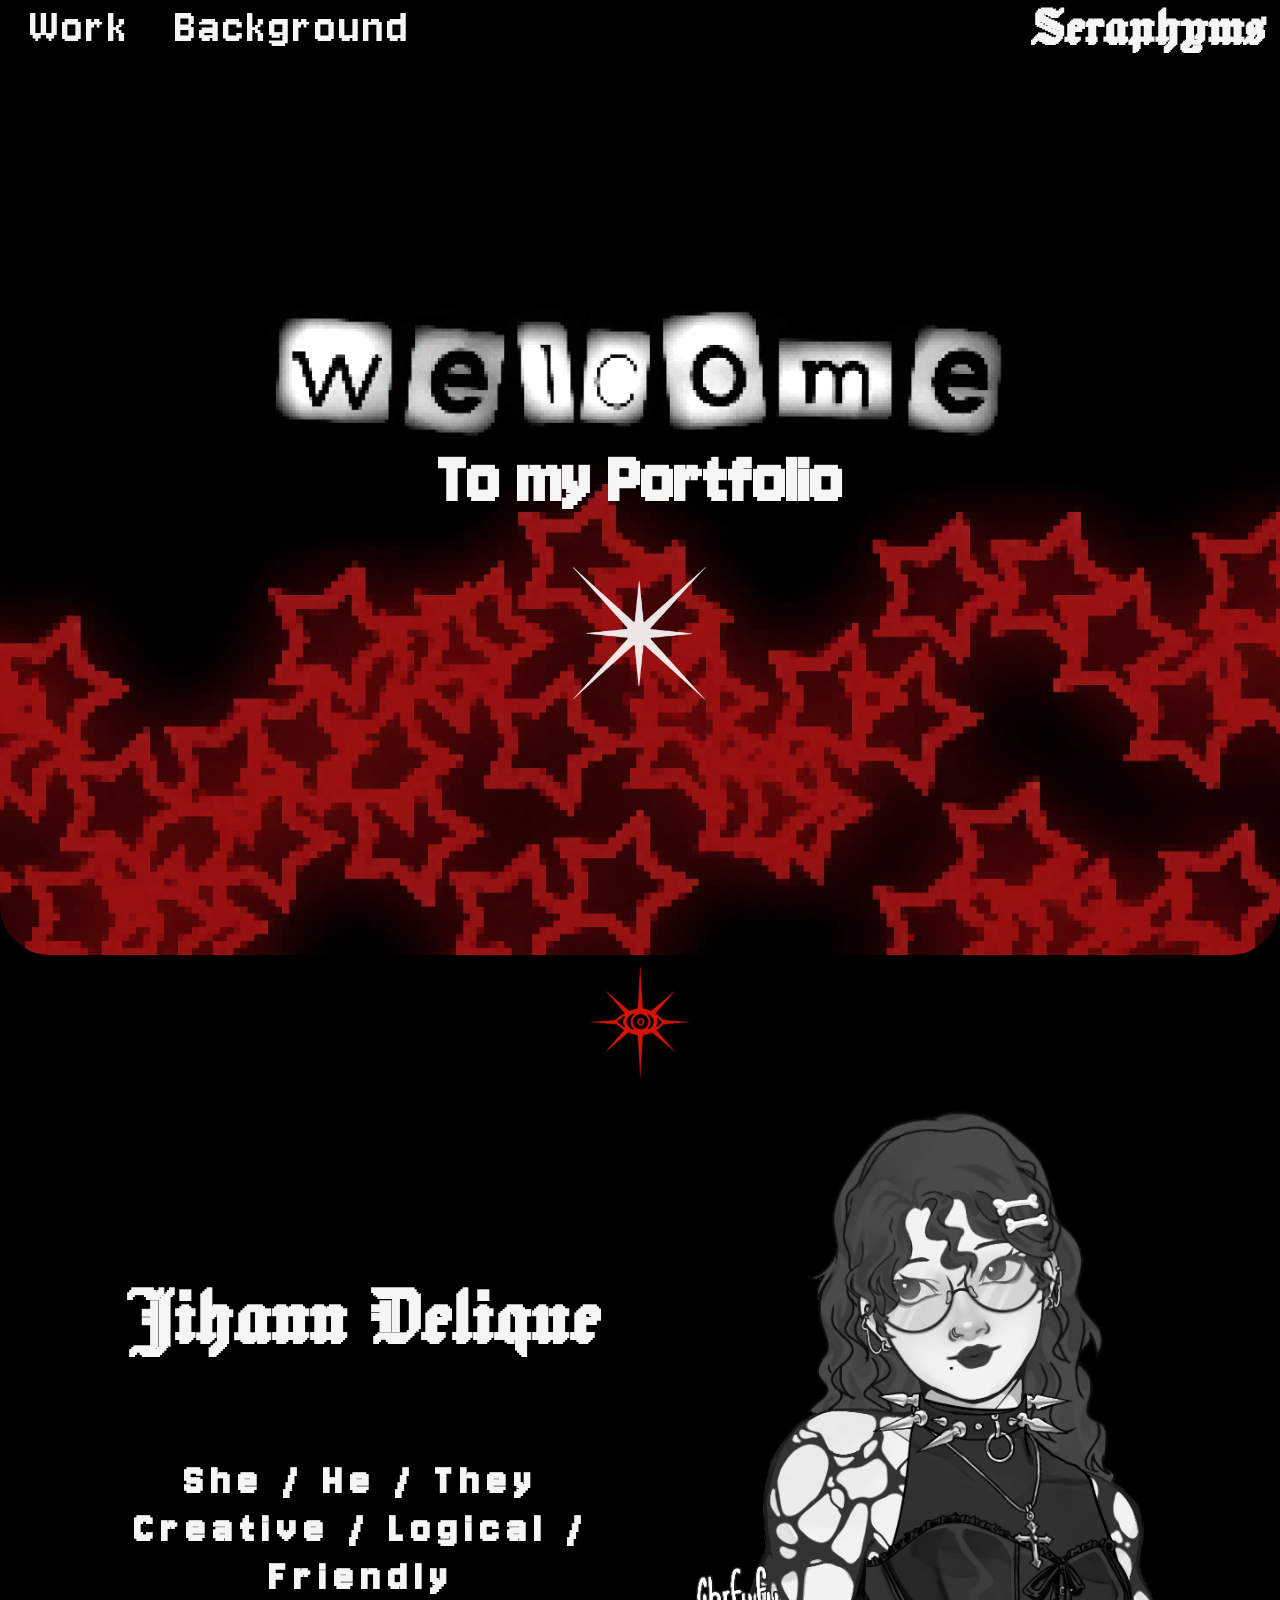
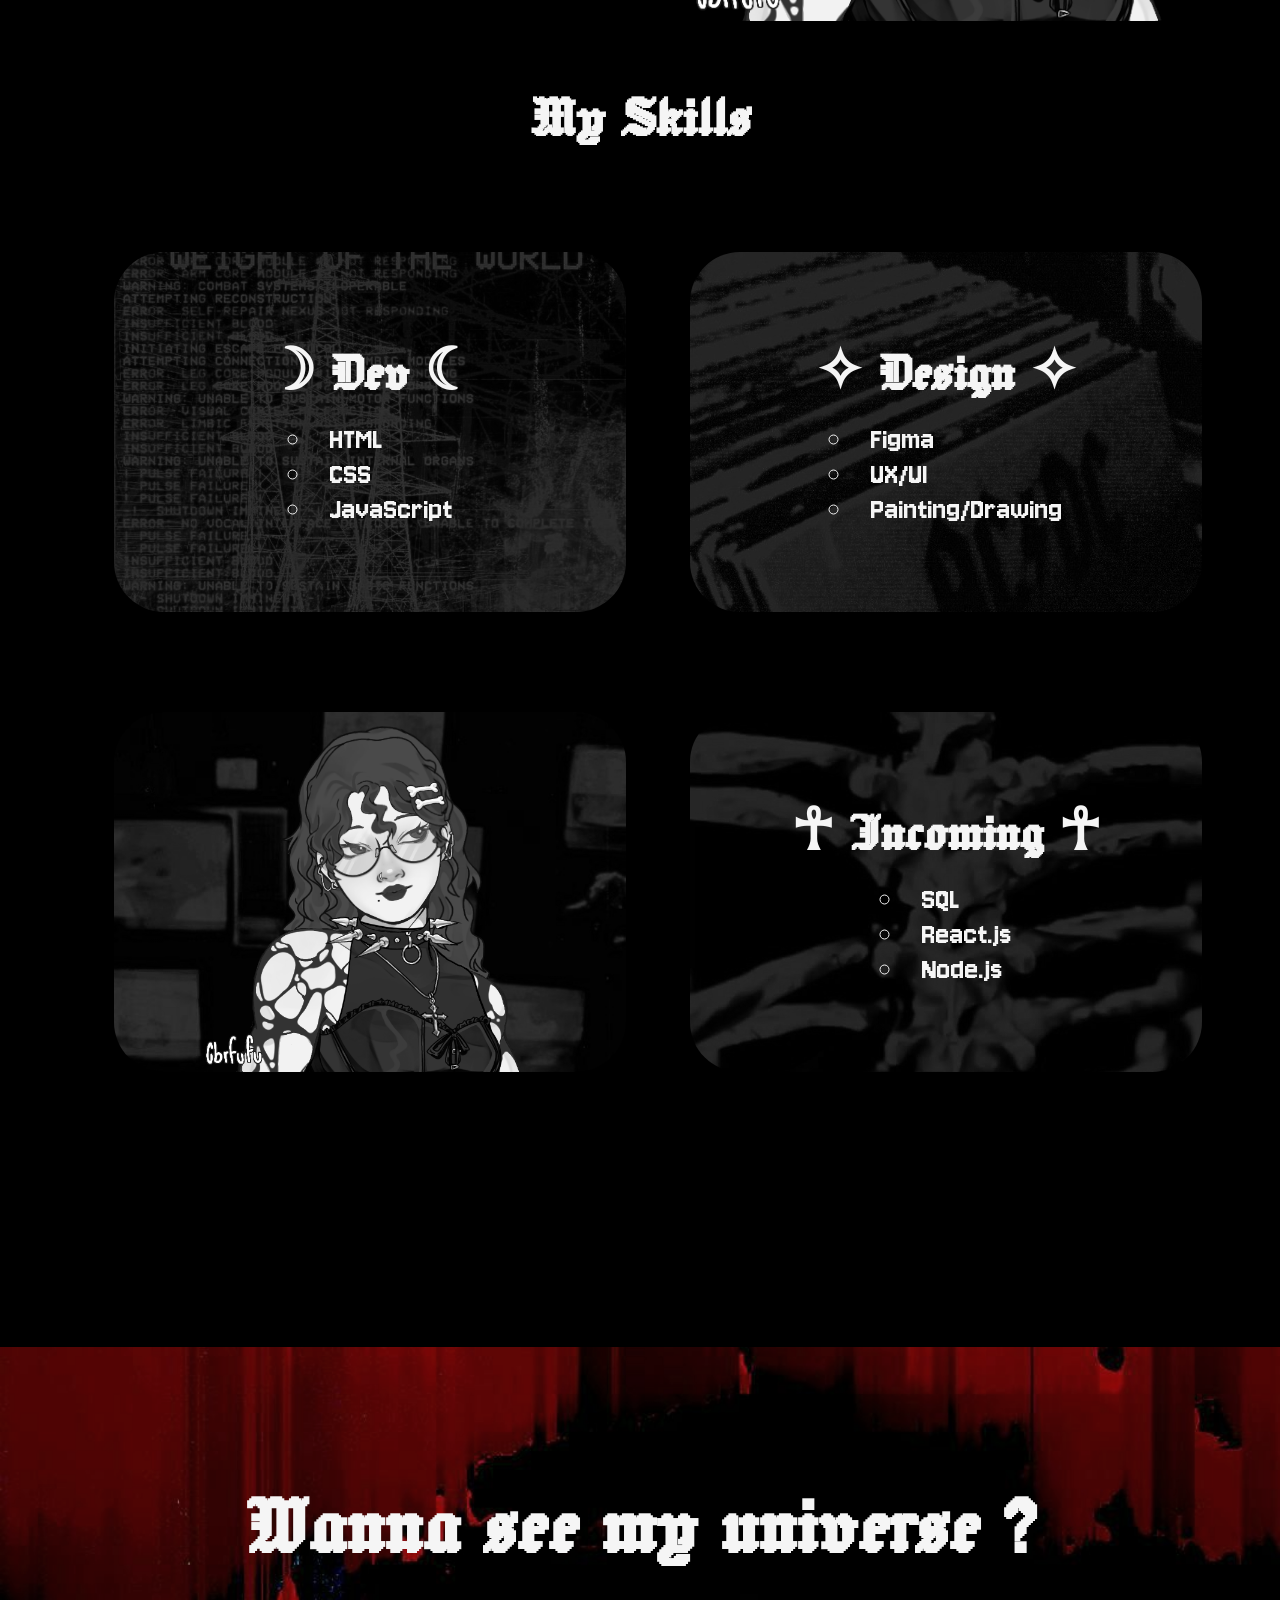
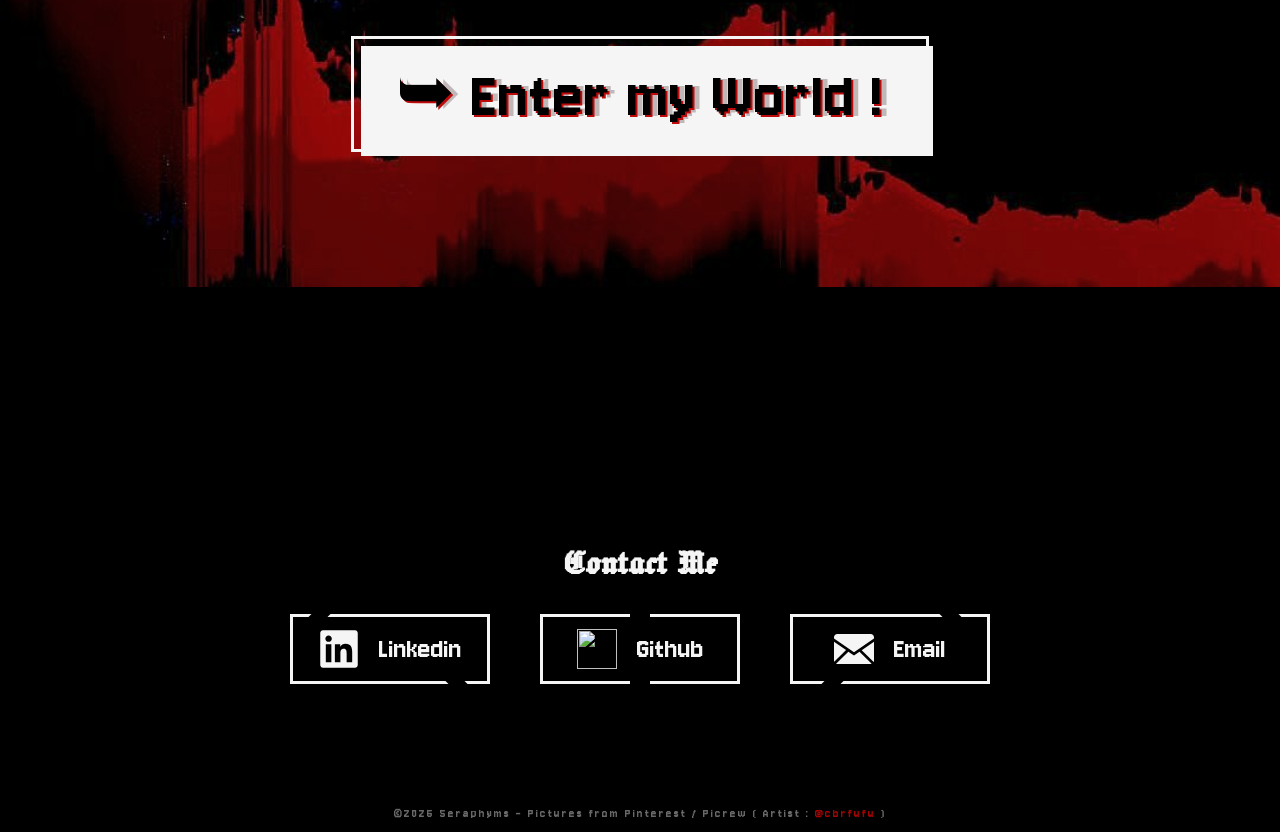
==== commit 1ffdf389: "V1finale ?" ====
--- a/home.html
+++ b/home.html
@@ -94,7 +94,7 @@
         </button>
 
         <button class="type1-btn mid" onclick="window.open('https://github.com/Seraphyms/', '_blank')">
-            <img src="Img/github.svg"></img>
+            <img src="/MyPortfolio/Img/github.svg"></img>
         Github
         </button>
 
--- a/home.css
+++ b/home.css
@@ -104,7 +104,7 @@
     justify-content: center;
     filter: grayscale(20%);
     justify-content: space-evenly;
-    background-image: url(/Img/background/BrokenGlass.png);
+    background-image: url(MyPortfolio/Img/background/BrokenGlass.png);
     background-size: cover;
     border-radius:50px;
     height: auto;
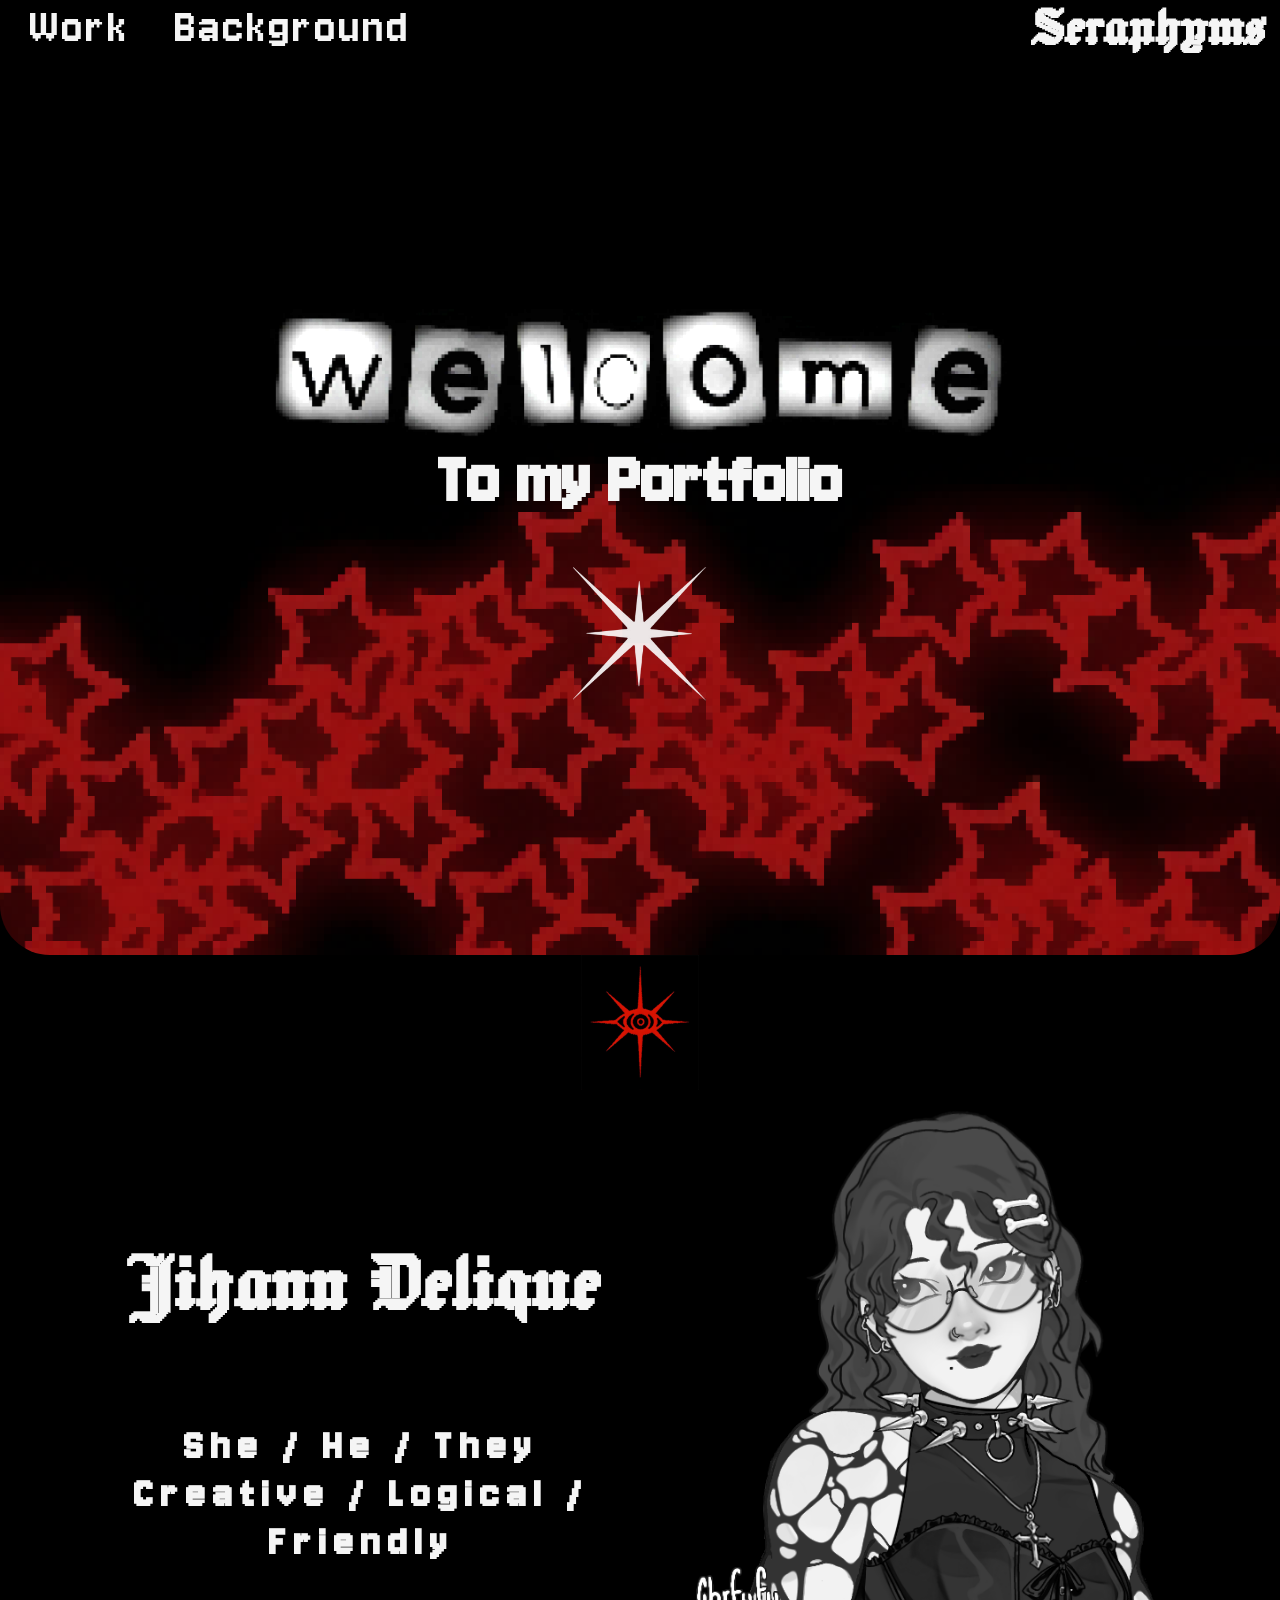
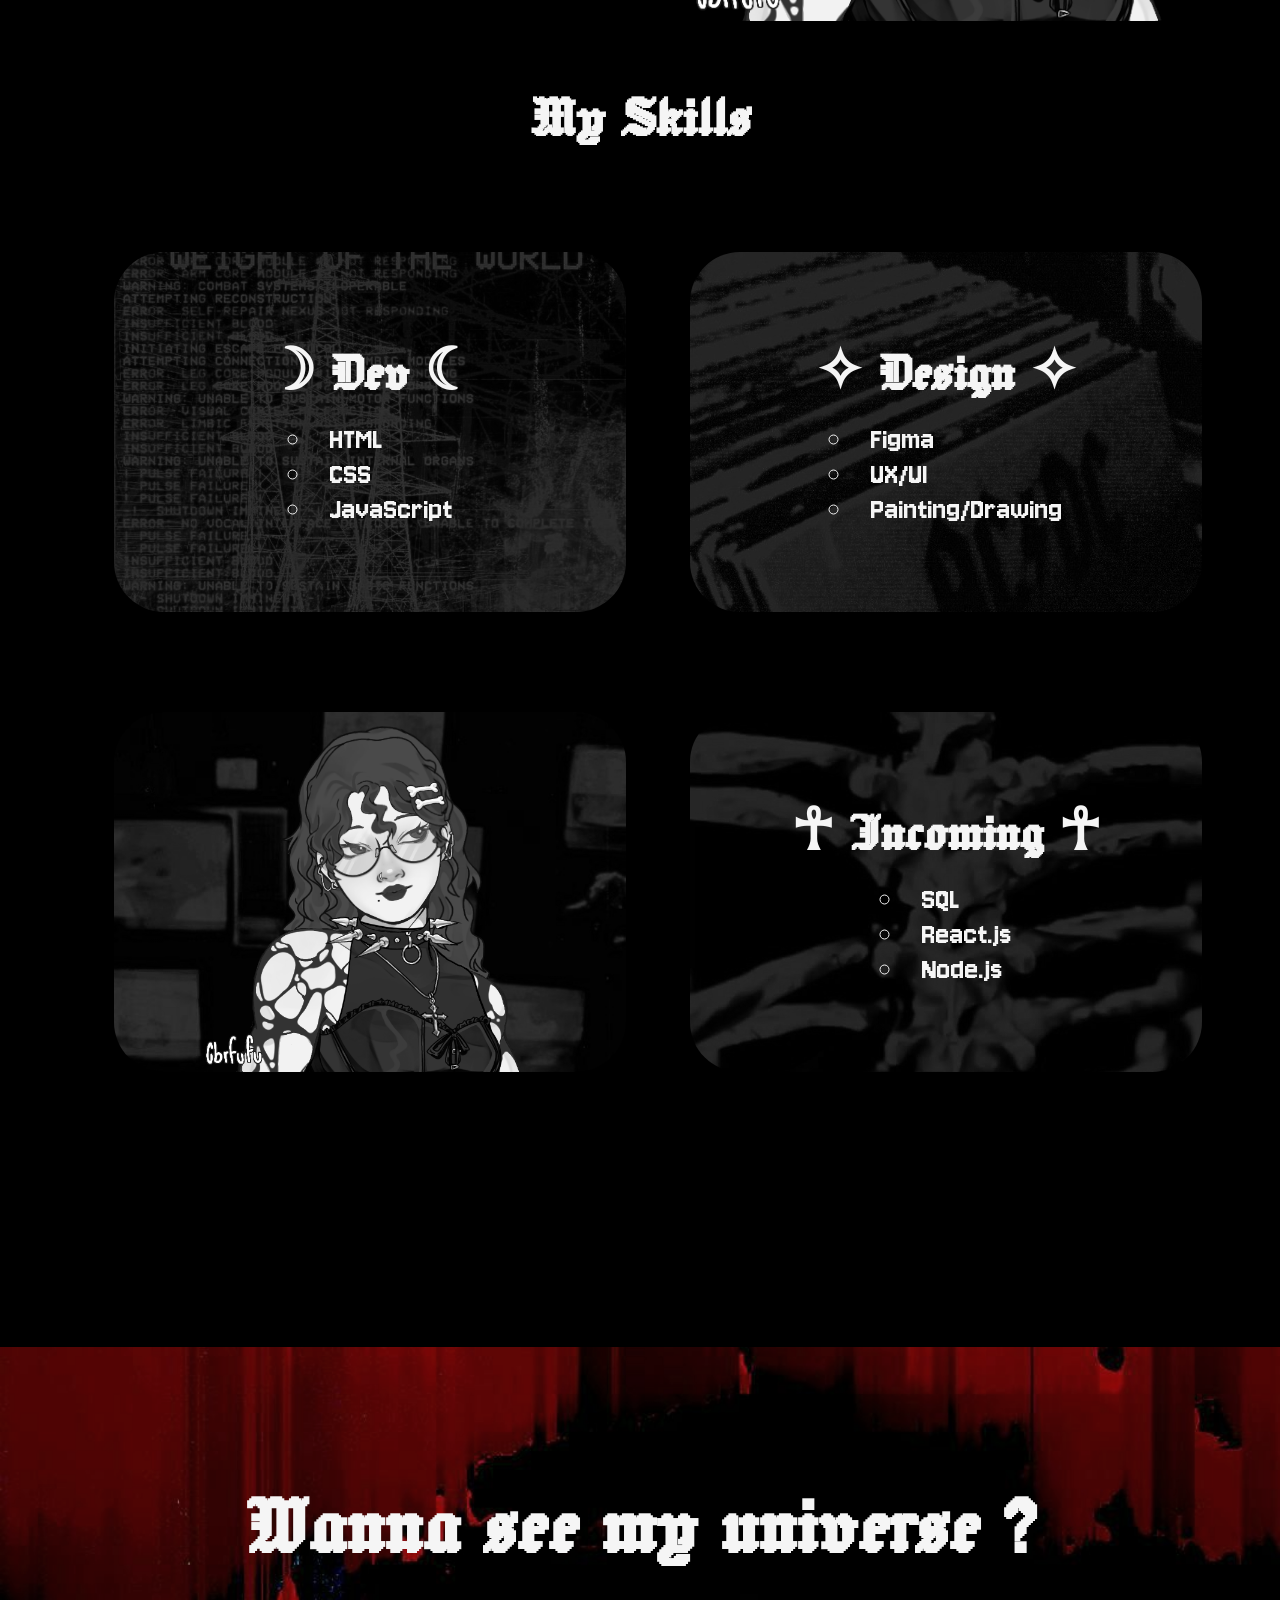
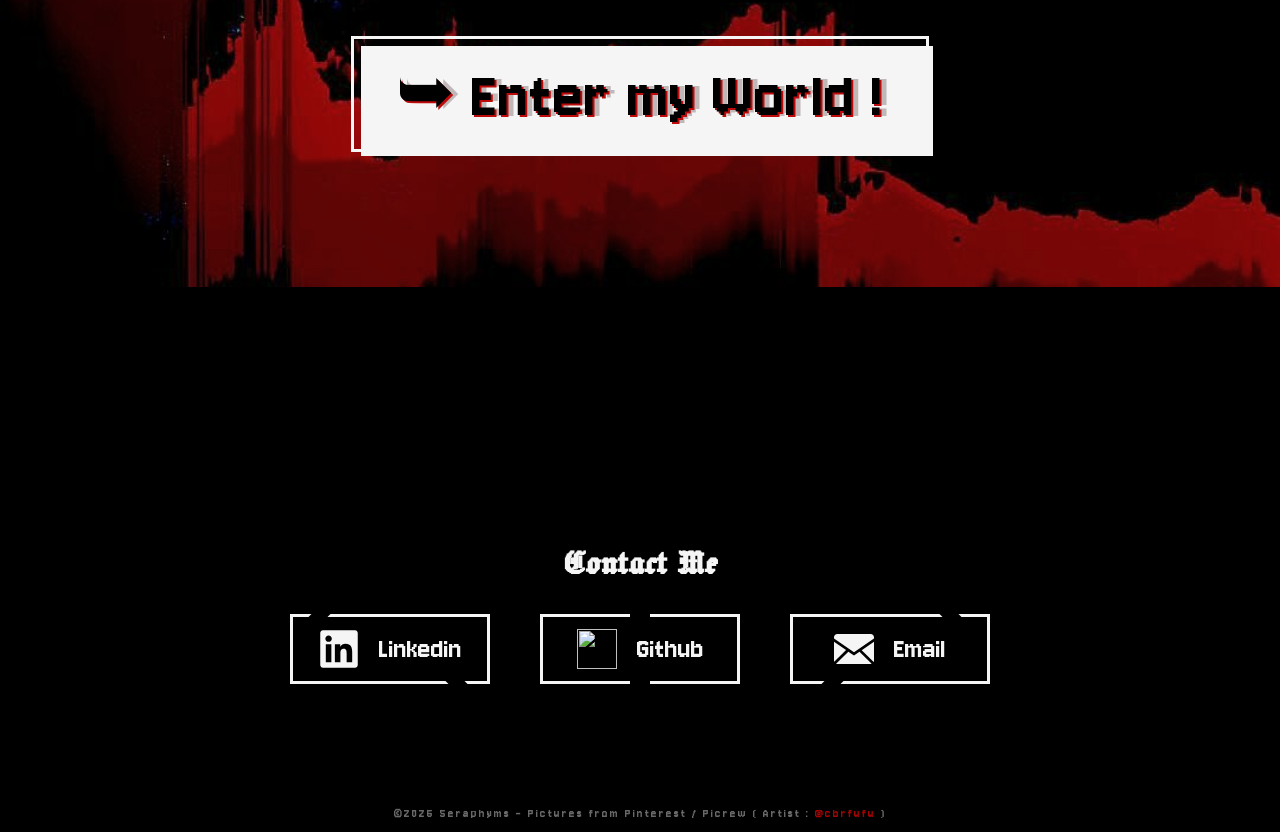
==== commit 15cb3f7a: "Final V1 👍" ====
--- a/home.html
+++ b/home.html
@@ -14,7 +14,7 @@
 <body>
     <nav>
         <div>
-            <a class="nav-button" href="workClassic.html">Work</a>
+            <a id="wwork-btn" class="nav-button">Work</a>
             <a class="nav-button">Background</a>
         </div>
 
@@ -94,7 +94,7 @@
         </button>
 
         <button class="type1-btn mid" onclick="window.open('https://github.com/Seraphyms/', '_blank')">
-            <img src="/MyPortfolio/Img/github.svg"></img>
+            <img src="/MyPortfolio/Img/Github.svg"></img>
         Github
         </button>
 
--- a/home.css
+++ b/home.css
@@ -100,11 +100,11 @@
 #presentation{
     display: flex;
     flex-wrap: wrap;
-    align-items: end;
+    align-items: center;
     justify-content: center;
     filter: grayscale(20%);
     justify-content: space-evenly;
-    background-image: url(MyPortfolio/Img/background/BrokenGlass.png);
+    background-image: url("/MyPortfolio/Img/background/BrokenGlass.png");
     background-size: cover;
     border-radius:50px;
     height: auto;
